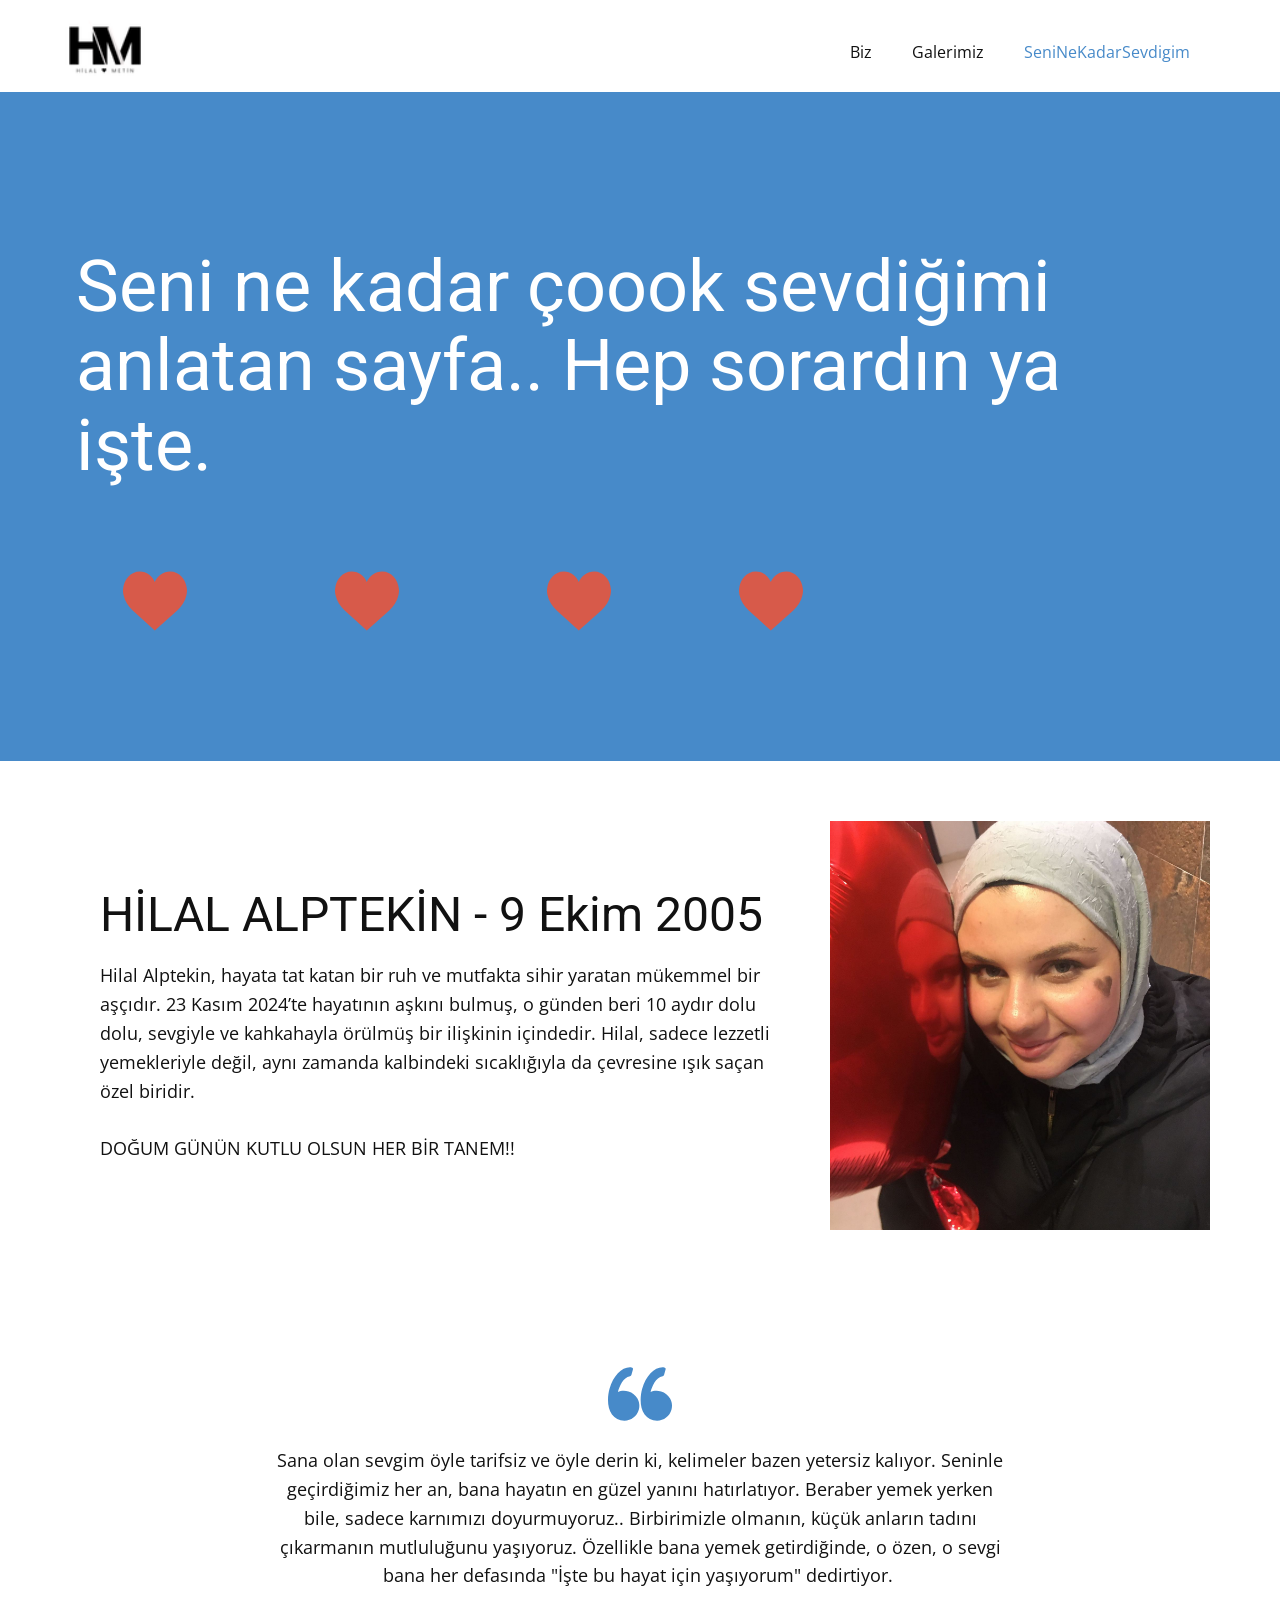
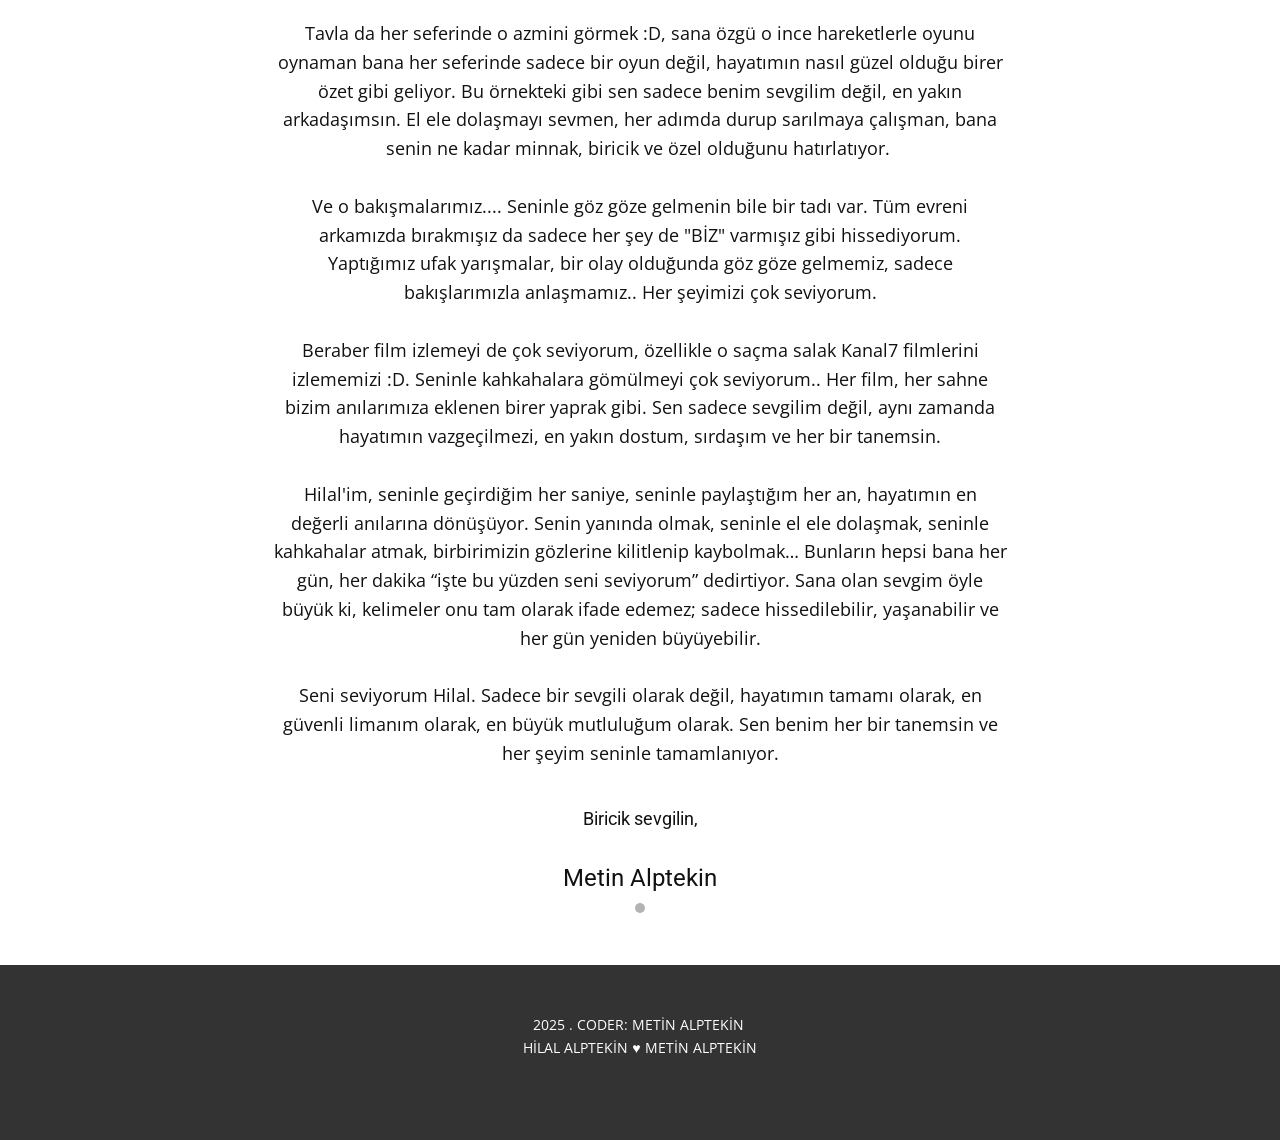
==== SeniNeKadarSevdigim.html @ 7585b672 "Update SeniNeKadarSevdigim.html" ====
<!DOCTYPE html>
<html style="font-size: 16px;" lang="tr"><head>
    <meta name="viewport" content="width=device-width, initial-scale=1.0">
    <meta charset="utf-8">
    <meta name="keywords" content="We have developed more than 300 professional, customer converting, mobile friendly websites., About Us">
    <meta name="description" content="">
    <title>SeniNeKadarSevdigim</title>
    <link rel="stylesheet" href="nicepage.css" media="screen">
<link rel="stylesheet" href="SeniNeKadarSevdigim.css" media="screen">
    <script class="u-script" type="text/javascript" src="jquery.js" defer=""></script>
    <script class="u-script" type="text/javascript" src="nicepage.js" defer=""></script>
    <meta name="generator" content="Nicepage 7.13.0, nicepage.com">
    
    
    
    
    
    <link id="u-page-google-font" rel="stylesheet" href="https://fonts.googleapis.com/css2?display=swap&amp;family=Roboto:ital,wght@0,100;0,200;0,300;0,400;0,500;0,600;0,700;0,800;0,900;1,100;1,200;1,300;1,400;1,500;1,600;1,700;1,800;1,900&amp;family=Open+Sans:ital,wght@0,300;0,400;0,500;0,600;0,700;0,800;1,300;1,400;1,500;1,600;1,700;1,800">
    <script type="application/ld+json">{
		"@context": "http://schema.org",
		"@type": "Organization",
		"name": "",
		"logo": "images/Untitleddesign.png"
}</script>
    <meta name="theme-color" content="#478ac9">
    <meta property="og:title" content="SeniNeKadarSevdigim">
    <meta property="og:type" content="website">
  <meta data-intl-tel-input-cdn-path="intlTelInput/"></head>
  <body data-path-to-root="./" data-include-products="false" class="u-body u-clearfix u-xl-mode" data-lang="tr"><header class="u-clearfix u-header u-header" id="header"><div class="u-clearfix u-sheet u-valign-middle-lg u-valign-middle-md u-valign-middle-sm u-valign-middle-xs u-sheet-1">
        <a href="index.html" data-page-id="358107171" class="u-image u-logo u-image-1" data-image-width="150" data-image-height="76">
          <img src="images/Untitleddesign.png" class="u-logo-image u-logo-image-1" title="Biz">
        </a>
        <nav class="u-menu u-menu-one-level u-offcanvas u-menu-1" role="navigation" aria-label="Menu navigation">
          <div class="menu-collapse" style="font-size: 1rem; letter-spacing: 0px;">
            <a class="u-button-style u-custom-left-right-menu-spacing u-custom-padding-bottom u-custom-top-bottom-menu-spacing u-hamburger-link u-nav-link u-text-active-palette-1-base u-text-hover-palette-2-base" href="#" tabindex="-1" aria-label="Open menu" aria-controls="a61b">
              <svg class="u-svg-link" viewBox="0 0 24 24"><use xlink:href="#menu-hamburger"></use></svg>
              <svg class="u-svg-content" version="1.1" id="menu-hamburger" viewBox="0 0 16 16" x="0px" y="0px" xmlns:xlink="http://www.w3.org/1999/xlink" xmlns="http://www.w3.org/2000/svg"><g><rect y="1" width="16" height="2"></rect><rect y="7" width="16" height="2"></rect><rect y="13" width="16" height="2"></rect>
</g></svg>
            </a>
          </div>
          <div class="u-custom-menu u-nav-container">
            <ul class="u-nav u-unstyled u-nav-1" role="menubar"><li role="none" class="u-nav-item"><a role="menuitem" class="u-button-style u-nav-link u-text-active-palette-1-base u-text-hover-palette-2-base" href="index.html" style="padding: 10px 20px;">Biz</a>
</li><li role="none" class="u-nav-item"><a role="menuitem" class="u-button-style u-nav-link u-text-active-palette-1-base u-text-hover-palette-2-base" href="Galerimiz.html" style="padding: 10px 20px;">Galerimiz</a>
</li><li role="none" class="u-nav-item"><a role="menuitem" class="u-button-style u-nav-link u-text-active-palette-1-base u-text-hover-palette-2-base" href="SeniNeKadarSevdigim.html" style="padding: 10px 20px;">SeniNeKadarSevdigim</a>
</li></ul>
          </div>
          <div class="u-custom-menu u-nav-container-collapse" id="a61b" role="region" aria-label="Menu panel">
            <div class="u-black u-container-style u-inner-container-layout u-opacity u-opacity-95 u-sidenav">
              <div class="u-inner-container-layout u-sidenav-overflow">
                <div class="u-menu-close" tabindex="-1" aria-label="Close menu"></div>
                <ul class="u-align-center u-nav u-popupmenu-items u-unstyled u-nav-2" role="menubar"><li role="none" class="u-nav-item"><a role="menuitem" class="u-button-style u-nav-link" href="./">Biz</a>
</li><li role="none" class="u-nav-item"><a role="menuitem" class="u-button-style u-nav-link" href="Galerimiz.html">Galerimiz</a>
</li><li role="none" class="u-nav-item"><a role="menuitem" class="u-button-style u-nav-link" href="SeniNeKadarSevdigim.html">SeniNeKadarSevdigim</a>
</li></ul>
              </div>
            </div>
            <div class="u-black u-menu-overlay u-opacity u-opacity-70"></div>
          </div>
        </nav>
      </div></header>
    <section class="u-align-center u-clearfix u-container-align-center-lg u-container-align-center-md u-container-align-center-sm u-container-align-center-xl u-palette-1-base u-section-1" id="sec-afbb">
      <div class="u-clearfix u-sheet u-valign-middle-lg u-valign-middle-md u-valign-middle-sm u-sheet-1">
        <div class="u-align-center u-container-align-center u-container-style u-group u-shape-rectangle u-group-1">
          <div class="u-container-layout u-container-layout-1">
            <h1 class="u-align-left u-text u-text-default u-text-1">Seni ne kadar çoook sevdiğimi anlatan sayfa.. Hep sorardın ya işte. </h1>
          </div>
        </div>
        <div class="u-list u-list-1">
          <div class="u-repeater u-repeater-1">
            <div class="u-container-style u-list-item u-repeater-item">
              <div class="u-container-layout u-similar-container u-container-layout-2"><span class="u-custom-item u-icon u-icon-1" data-animation-name="" data-animation-duration="0" data-animation-delay="0" data-animation-direction=""><svg class="u-svg-link" preserveAspectRatio="xMidYMin slice" viewBox="0 0 50 50" style=""><use xlink:href="#svg-c326"></use></svg><svg class="u-svg-content" viewBox="0 0 50 50" x="0px" y="0px" id="svg-c326" style="enable-background:new 0 0 50 50;"><path style="fill:currentColor;" d="M24.85,10.126c2.018-4.783,6.628-8.125,11.99-8.125c7.223,0,12.425,6.179,13.079,13.543
	c0,0,0.353,1.828-0.424,5.119c-1.058,4.482-3.545,8.464-6.898,11.503L24.85,48L7.402,32.165c-3.353-3.038-5.84-7.021-6.898-11.503
	c-0.777-3.291-0.424-5.119-0.424-5.119C0.734,8.179,5.936,2,13.159,2C18.522,2,22.832,5.343,24.85,10.126z"></path></svg></span>
              </div>
            </div>
            <div class="u-container-style u-list-item u-repeater-item">
              <div class="u-container-layout u-similar-container u-container-layout-3"><span class="u-custom-item u-icon u-icon-2" data-animation-name="" data-animation-duration="0" data-animation-delay="0" data-animation-direction=""><svg class="u-svg-link" preserveAspectRatio="xMidYMin slice" viewBox="0 0 50 50" style=""><use xlink:href="#svg-db78"></use></svg><svg class="u-svg-content" viewBox="0 0 50 50" x="0px" y="0px" id="svg-db78" style="enable-background:new 0 0 50 50;"><path style="fill:currentColor;" d="M24.85,10.126c2.018-4.783,6.628-8.125,11.99-8.125c7.223,0,12.425,6.179,13.079,13.543
	c0,0,0.353,1.828-0.424,5.119c-1.058,4.482-3.545,8.464-6.898,11.503L24.85,48L7.402,32.165c-3.353-3.038-5.84-7.021-6.898-11.503
	c-0.777-3.291-0.424-5.119-0.424-5.119C0.734,8.179,5.936,2,13.159,2C18.522,2,22.832,5.343,24.85,10.126z"></path></svg></span>
              </div>
            </div>
            <div class="u-container-style u-list-item u-repeater-item">
              <div class="u-container-layout u-similar-container u-container-layout-4"><span class="u-custom-item u-icon u-icon-3" data-animation-name="" data-animation-duration="0" data-animation-delay="0" data-animation-direction=""><svg class="u-svg-link" preserveAspectRatio="xMidYMin slice" viewBox="0 0 50 50" style=""><use xlink:href="#svg-77fd"></use></svg><svg class="u-svg-content" viewBox="0 0 50 50" x="0px" y="0px" id="svg-77fd" style="enable-background:new 0 0 50 50;"><path style="fill:currentColor;" d="M24.85,10.126c2.018-4.783,6.628-8.125,11.99-8.125c7.223,0,12.425,6.179,13.079,13.543
	c0,0,0.353,1.828-0.424,5.119c-1.058,4.482-3.545,8.464-6.898,11.503L24.85,48L7.402,32.165c-3.353-3.038-5.84-7.021-6.898-11.503
	c-0.777-3.291-0.424-5.119-0.424-5.119C0.734,8.179,5.936,2,13.159,2C18.522,2,22.832,5.343,24.85,10.126z"></path></svg></span>
              </div>
            </div>
          </div>
        </div><span class="u-custom-item u-icon u-icon-4" data-animation-name="" data-animation-duration="0" data-animation-delay="0" data-animation-direction=""><svg class="u-svg-link" preserveAspectRatio="xMidYMin slice" viewBox="0 0 50 50" style=""><use xlink:href="#svg-1ff4"></use></svg><svg class="u-svg-content" viewBox="0 0 50 50" x="0px" y="0px" id="svg-1ff4" style="enable-background:new 0 0 50 50;"><path style="fill:currentColor;" d="M24.85,10.126c2.018-4.783,6.628-8.125,11.99-8.125c7.223,0,12.425,6.179,13.079,13.543
	c0,0,0.353,1.828-0.424,5.119c-1.058,4.482-3.545,8.464-6.898,11.503L24.85,48L7.402,32.165c-3.353-3.038-5.84-7.021-6.898-11.503
	c-0.777-3.291-0.424-5.119-0.424-5.119C0.734,8.179,5.936,2,13.159,2C18.522,2,22.832,5.343,24.85,10.126z"></path></svg></span>
      </div>
    </section>
    <section class="u-clearfix u-section-2" id="sec-c610">
      <div class="u-clearfix u-sheet u-valign-middle u-sheet-1">
        <div class="data-layout-selected u-clearfix u-expanded-width u-gutter-0 u-layout-spacing-vertical u-layout-wrap u-layout-wrap-1">
          <div class="u-layout">
            <div class="u-layout-row">
              <div class="u-align-left u-container-align-left u-container-style u-layout-cell u-left-cell u-size-40 u-layout-cell-1">
                <div class="u-container-layout u-valign-middle u-container-layout-1">
                  <h2 class="u-text u-text-default u-text-1">HİLAL ALPTEKİN - 9 Ekim 2005</h2>
                  <p class="u-text u-text-2"> Hilal Alptekin, hayata tat katan bir ruh ve mutfakta sihir yaratan mükemmel bir aşçıdır. 23 Kasım 2024’te hayatının aşkını bulmuş, o günden beri 10 aydır dolu dolu, sevgiyle ve kahkahayla örülmüş bir ilişkinin içindedir. Hilal, sadece lezzetli yemekleriyle değil, aynı zamanda kalbindeki sıcaklığıyla da çevresine ışık saçan özel biridir.&nbsp;<br>
                    <br>DOĞUM GÜNÜN KUTLU OLSUN HER BİR TANEM!!
                  </p>
                </div>
              </div>
              <div class="u-container-style u-image u-layout-cell u-right-cell u-size-20 u-image-1" src="" data-image-width="1536" data-image-height="2048">
                <div class="u-container-layout u-container-layout-2"></div>
              </div>
            </div>
          </div>
        </div>
      </div>
    </section>
    <section class="u-align-left u-clearfix u-container-align-left u-section-3" id="sec-c14d">
      <div class="u-clearfix u-sheet u-valign-middle u-sheet-1">
        <div id="carousel-c665" data-interval="5000" data-u-ride="carousel" class="u-carousel u-expanded-width-xs u-hidden-lg u-hidden-md u-hidden-sm u-hidden-xs u-slider u-slider-1">
          <ol class="u-absolute-hcenter u-carousel-indicators u-carousel-indicators-1">
            <li data-u-target="#carousel-c665" class="u-active u-grey-30 u-shape-circle" data-u-slide-to="0" style="width: 10px; height: 10px;"></li>
          </ol>
          <div class="u-carousel-inner" role="listbox">
            <div class="u-active u-align-center u-carousel-item u-container-align-center u-container-style u-slide">
              <div class="u-container-layout u-valign-middle u-container-layout-1"><span class="u-icon u-icon-circle u-text-palette-1-base u-icon-1"><svg class="u-svg-link" preserveAspectRatio="xMidYMin slice" viewBox="0 0 95.333 95.332" style=""><use xlink:href="#svg-cbe1"></use></svg><svg class="u-svg-content" viewBox="0 0 95.333 95.332" x="0px" y="0px" id="svg-cbe1" style="enable-background:new 0 0 95.333 95.332;"><g><g><path d="M30.512,43.939c-2.348-0.676-4.696-1.019-6.98-1.019c-3.527,0-6.47,0.806-8.752,1.793    c2.2-8.054,7.485-21.951,18.013-23.516c0.975-0.145,1.774-0.85,2.04-1.799l2.301-8.23c0.194-0.696,0.079-1.441-0.318-2.045    s-1.035-1.007-1.75-1.105c-0.777-0.106-1.569-0.16-2.354-0.16c-12.637,0-25.152,13.19-30.433,32.076    c-3.1,11.08-4.009,27.738,3.627,38.223c4.273,5.867,10.507,9,18.529,9.313c0.033,0.001,0.065,0.002,0.098,0.002    c9.898,0,18.675-6.666,21.345-16.209c1.595-5.705,0.874-11.688-2.032-16.851C40.971,49.307,36.236,45.586,30.512,43.939z"></path><path d="M92.471,54.413c-2.875-5.106-7.61-8.827-13.334-10.474c-2.348-0.676-4.696-1.019-6.979-1.019    c-3.527,0-6.471,0.806-8.753,1.793c2.2-8.054,7.485-21.951,18.014-23.516c0.975-0.145,1.773-0.85,2.04-1.799l2.301-8.23    c0.194-0.696,0.079-1.441-0.318-2.045c-0.396-0.604-1.034-1.007-1.75-1.105c-0.776-0.106-1.568-0.16-2.354-0.16    c-12.637,0-25.152,13.19-30.434,32.076c-3.099,11.08-4.008,27.738,3.629,38.225c4.272,5.866,10.507,9,18.528,9.312    c0.033,0.001,0.065,0.002,0.099,0.002c9.897,0,18.675-6.666,21.345-16.209C96.098,65.559,95.376,59.575,92.471,54.413z"></path>
</g>
</g></svg></span>
                <p class="display:block !important;"> Sana olan sevgim öyle tarifsiz ve öyle derin ki, kelimeler bazen yetersiz kalıyor. Seninle geçirdiğimiz her an, bana hayatın en güzel yanını hatırlatıyor. Beraber yemek yerken bile, sadece karnımızı doyurmuyoruz.. Birbirimizle olmanın, küçük anların tadını çıkarmanın mutluluğunu yaşıyoruz. Özellikle bana yemek getirdiğinde, o özen, o sevgi bana her defasında "İşte bu hayat için yaşıyorum" dedirtiyor.&nbsp;<br>
                  <br>Tavla da her seferinde o azmini görmek :D, sana özgü o ince hareketlerle oyunu oynaman bana her seferinde sadece bir oyun değil, hayatımın nasıl güzel olduğu birer özet gibi geliyor. Bu örnekteki gibi sen sadece benim sevgilim değil, en yakın arkadaşımsın. El ele dolaşmayı sevmen, her adımda durup sarılmaya çalışman, bana senin ne kadar minnak, biricik ve özel olduğunu hatırlatıyor.&nbsp;<br>
                  <br>Ve o bakışmalarımız.... Seninle göz göze gelmenin bile bir tadı var. Tüm evreni arkamızda bırakmışız da sadece her şey de "BİZ" varmışız gibi hissediyorum. Yaptığımız ufak yarışmalar, bir olay olduğunda göz göze gelmemiz, sadece bakışlarımızla anlaşmamız.. Her şeyimizi çok seviyorum.<br>
                  <br>Beraber film izlemeyi de çok seviyorum, özellikle o saçma salak Kanal7 filmlerini izlememizi :D. Seninle kahkahalara gömülmeyi çok seviyorum.. Her film, her sahne bizim anılarımıza eklenen birer yaprak gibi. Sen sadece sevgilim değil, aynı zamanda hayatımın vazgeçilmezi, en yakın dostum, sırdaşım ve her bir tanemsin.<br>
                  <br>Hilal'im, seninle geçirdiğim her saniye, seninle paylaştığım her an, hayatımın en değerli anılarına dönüşüyor. ​Senin yanında olmak, seninle el ele dolaşmak, seninle kahkahalar atmak, birbirimizin gözlerine kilitlenip kaybolmak… Bunların hepsi bana her gün, her dakika “işte bu yüzden seni seviyorum” dedirtiyor. Sana olan sevgim öyle büyük ki, kelimeler onu tam olarak ifade edemez; sadece hissedilebilir, yaşanabilir ve her gün yeniden büyüyebilir.<br>
                  <br>Seni seviyorum Hilal. Sadece bir sevgili olarak değil, hayatımın tamamı olarak, en güvenli limanım olarak, en büyük mutluluğum olarak. Sen benim her bir tanemsin ve her şeyim seninle tamamlanıyor.
                </p>
                <h6>Biricik sevgilin,</h6>
                <h4 class="u-align-center u-text u-text-3">Metin Alptekin<br>
                </h4>
              </div>
            </div>
          </div>
          <a class="u-carousel-control u-carousel-control-prev u-hidden u-text-grey-30 u-carousel-control-1" href="#carousel-c665" role="button" data-u-slide="prev"><span aria-hidden="true">
              <svg viewBox="0 0 477.175 477.175"><path d="M145.188,238.575l215.5-215.5c5.3-5.3,5.3-13.8,0-19.1s-13.8-5.3-19.1,0l-225.1,225.1c-5.3,5.3-5.3,13.8,0,19.1l225.1,225
                    c2.6,2.6,6.1,4,9.5,4s6.9-1.3,9.5-4c5.3-5.3,5.3-13.8,0-19.1L145.188,238.575z"></path></svg></span><span class="sr-only">+Previous</span>
          </a>
          <a class="u-carousel-control u-carousel-control-next u-hidden u-text-grey-30 u-carousel-control-2" href="#carousel-c665" role="button" data-u-slide="next"><span aria-hidden="true">
              <svg viewBox="0 0 477.175 477.175"><path d="M360.731,229.075l-225.1-225.1c-5.3-5.3-13.8-5.3-19.1,0s-5.3,13.8,0,19.1l215.5,215.5l-215.5,215.5
                    c-5.3,5.3-5.3,13.8,0,19.1c2.6,2.6,6.1,4,9.5,4c3.4,0,6.9-1.3,9.5-4l225.1-225.1C365.931,242.875,365.931,234.275,360.731,229.075z"></path></svg></span><span class="sr-only">+Next</span>
          </a>
        </div>
      </div>
    </section>
    
    
    
    <footer class="u-align-center u-clearfix u-container-align-center u-footer u-grey-80 u-footer" id="footer"><div class="u-clearfix u-sheet u-sheet-1">
        <p class="u-small-text u-text u-text-variant u-text-1">2025 . CODER: METİN ALPTEKİN&nbsp;<br>HİLAL ALPTEKİN ♥ METİN ALPTEKİN 
        </p>
      </div></footer>
    <section class="u-backlink u-clearfix u-grey-80"></section>
  
</body></html>
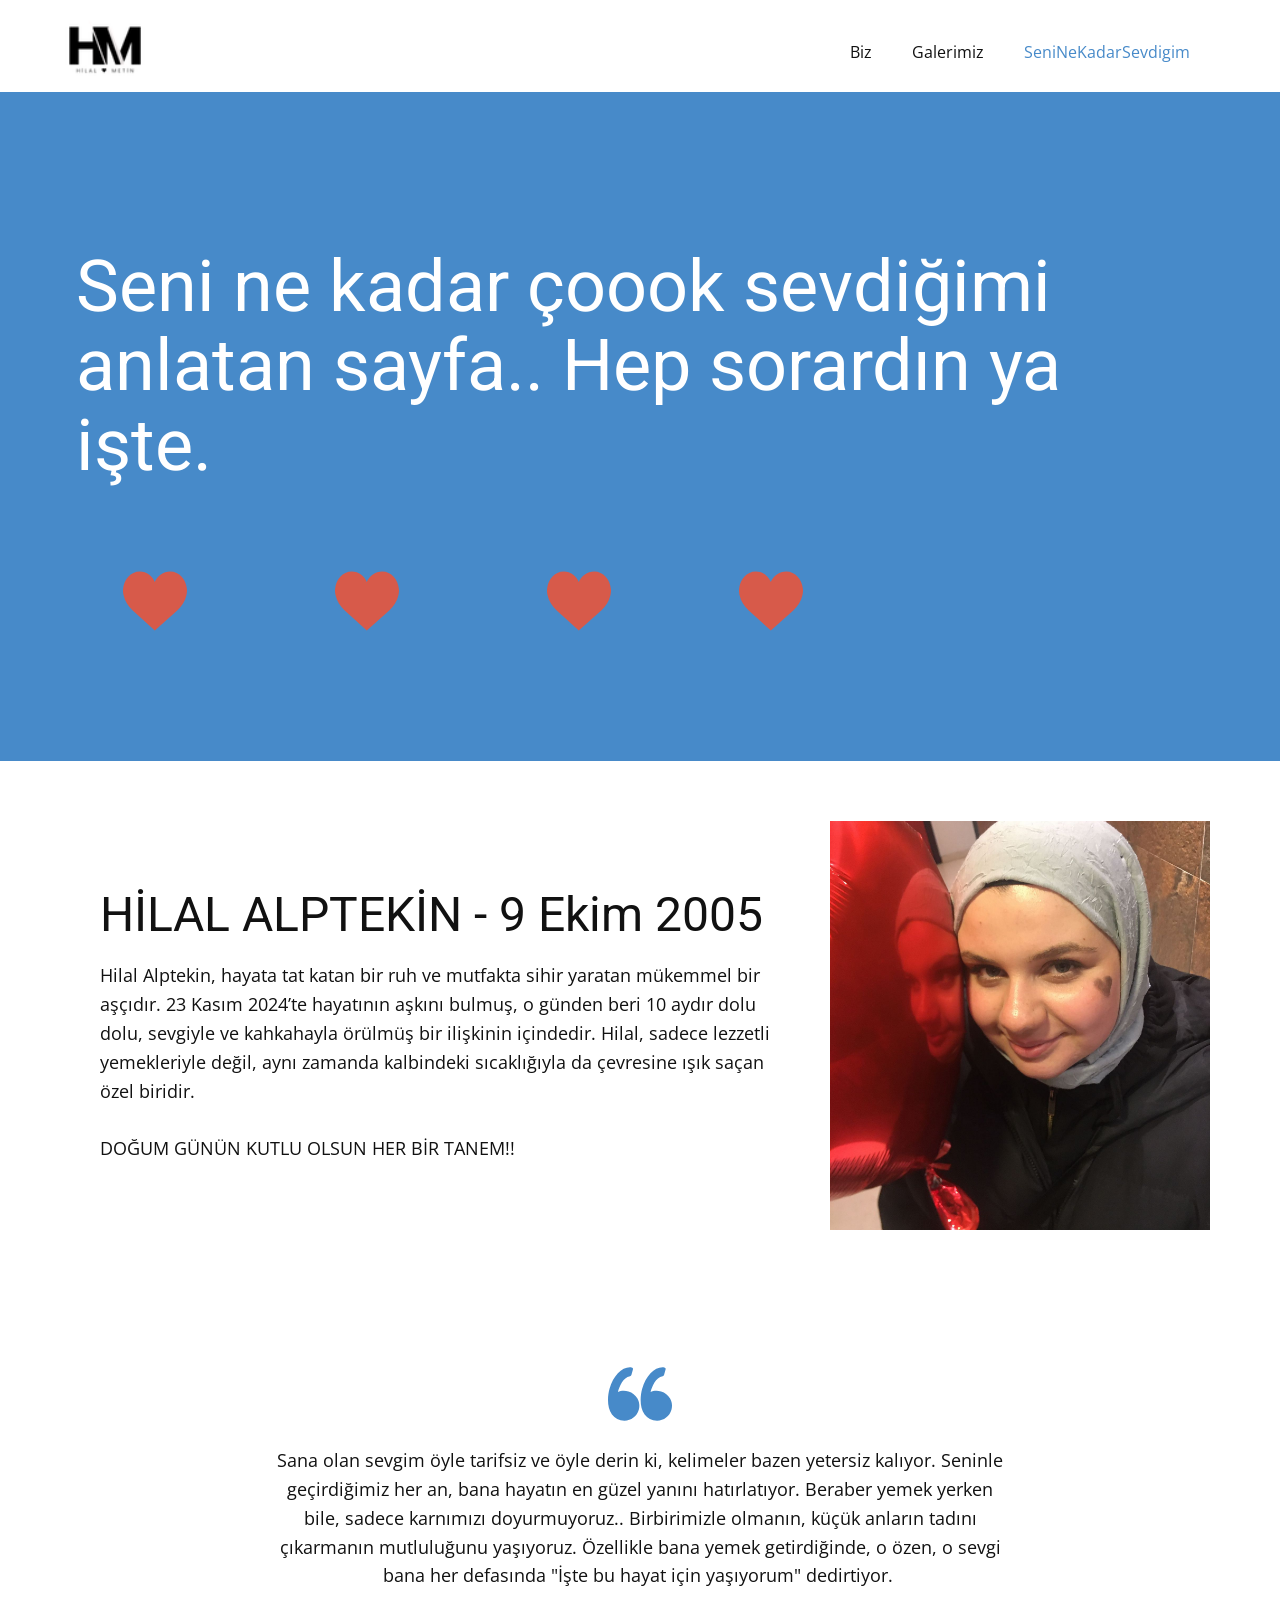
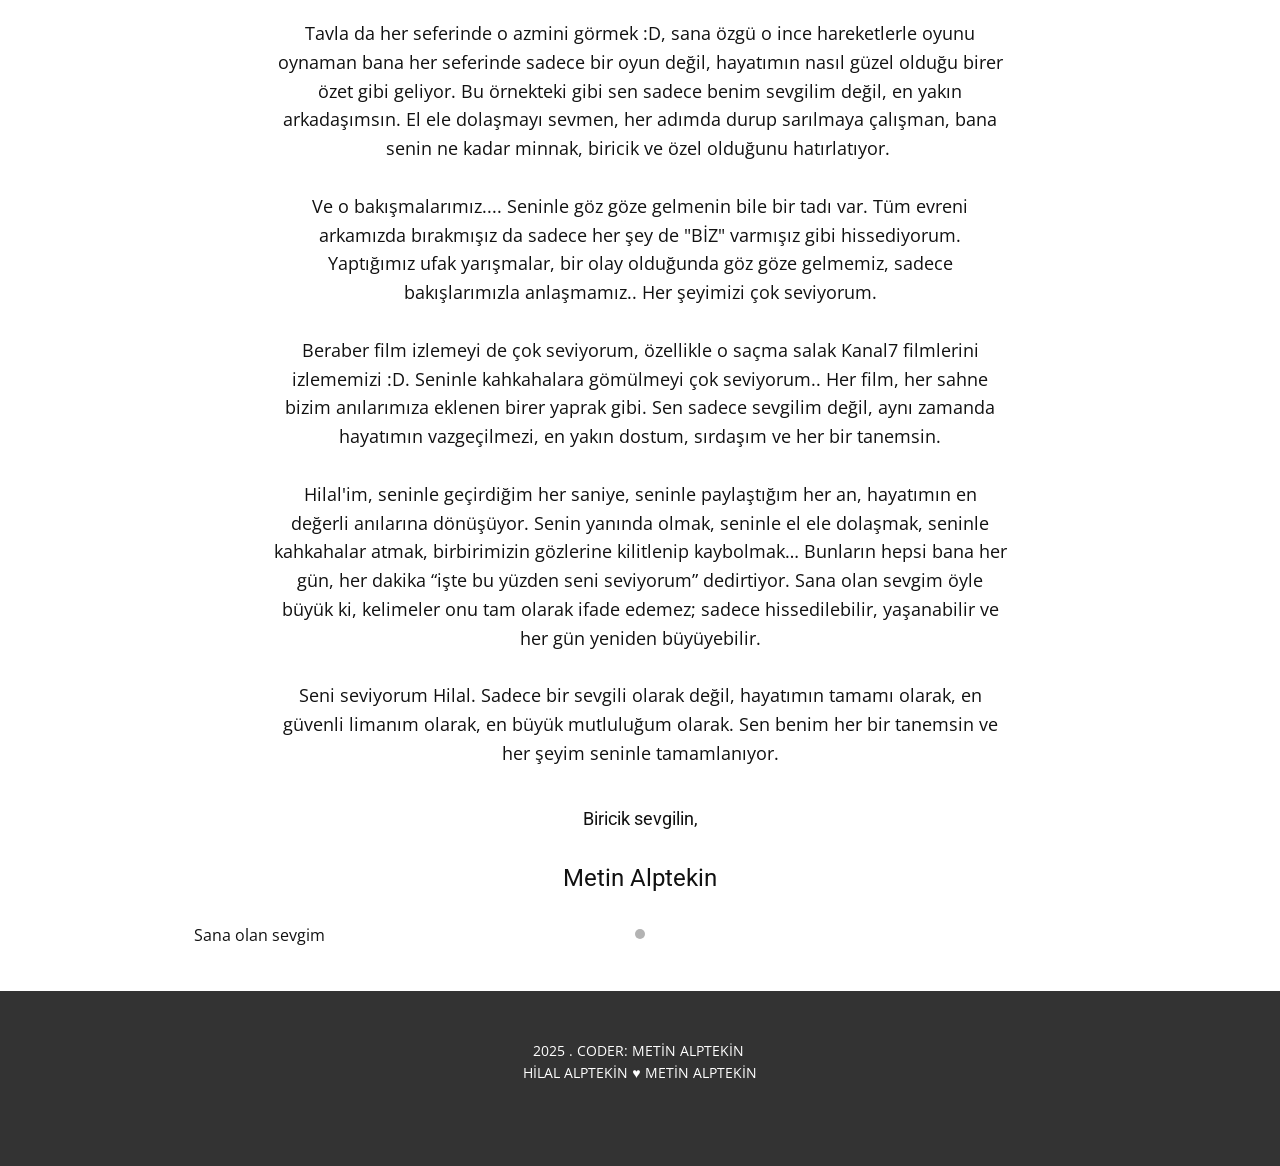
==== commit dde51f73: "Update SeniNeKadarSevdigim.html" ====
--- a/SeniNeKadarSevdigim.html
+++ b/SeniNeKadarSevdigim.html
@@ -123,6 +123,7 @@
               <div class="u-container-layout u-valign-middle u-container-layout-1"><span class="u-icon u-icon-circle u-text-palette-1-base u-icon-1"><svg class="u-svg-link" preserveAspectRatio="xMidYMin slice" viewBox="0 0 95.333 95.332" style=""><use xlink:href="#svg-cbe1"></use></svg><svg class="u-svg-content" viewBox="0 0 95.333 95.332" x="0px" y="0px" id="svg-cbe1" style="enable-background:new 0 0 95.333 95.332;"><g><g><path d="M30.512,43.939c-2.348-0.676-4.696-1.019-6.98-1.019c-3.527,0-6.47,0.806-8.752,1.793    c2.2-8.054,7.485-21.951,18.013-23.516c0.975-0.145,1.774-0.85,2.04-1.799l2.301-8.23c0.194-0.696,0.079-1.441-0.318-2.045    s-1.035-1.007-1.75-1.105c-0.777-0.106-1.569-0.16-2.354-0.16c-12.637,0-25.152,13.19-30.433,32.076    c-3.1,11.08-4.009,27.738,3.627,38.223c4.273,5.867,10.507,9,18.529,9.313c0.033,0.001,0.065,0.002,0.098,0.002    c9.898,0,18.675-6.666,21.345-16.209c1.595-5.705,0.874-11.688-2.032-16.851C40.971,49.307,36.236,45.586,30.512,43.939z"></path><path d="M92.471,54.413c-2.875-5.106-7.61-8.827-13.334-10.474c-2.348-0.676-4.696-1.019-6.979-1.019    c-3.527,0-6.471,0.806-8.753,1.793c2.2-8.054,7.485-21.951,18.014-23.516c0.975-0.145,1.773-0.85,2.04-1.799l2.301-8.23    c0.194-0.696,0.079-1.441-0.318-2.045c-0.396-0.604-1.034-1.007-1.75-1.105c-0.776-0.106-1.568-0.16-2.354-0.16    c-12.637,0-25.152,13.19-30.434,32.076c-3.099,11.08-4.008,27.738,3.629,38.225c4.272,5.866,10.507,9,18.528,9.312    c0.033,0.001,0.065,0.002,0.099,0.002c9.897,0,18.675-6.666,21.345-16.209C96.098,65.559,95.376,59.575,92.471,54.413z"></path>
 </g>
 </g></svg></span>
+			
                 <p class="display:block !important;"> Sana olan sevgim öyle tarifsiz ve öyle derin ki, kelimeler bazen yetersiz kalıyor. Seninle geçirdiğimiz her an, bana hayatın en güzel yanını hatırlatıyor. Beraber yemek yerken bile, sadece karnımızı doyurmuyoruz.. Birbirimizle olmanın, küçük anların tadını çıkarmanın mutluluğunu yaşıyoruz. Özellikle bana yemek getirdiğinde, o özen, o sevgi bana her defasında "İşte bu hayat için yaşıyorum" dedirtiyor.&nbsp;<br>
                   <br>Tavla da her seferinde o azmini görmek :D, sana özgü o ince hareketlerle oyunu oynaman bana her seferinde sadece bir oyun değil, hayatımın nasıl güzel olduğu birer özet gibi geliyor. Bu örnekteki gibi sen sadece benim sevgilim değil, en yakın arkadaşımsın. El ele dolaşmayı sevmen, her adımda durup sarılmaya çalışman, bana senin ne kadar minnak, biricik ve özel olduğunu hatırlatıyor.&nbsp;<br>
                   <br>Ve o bakışmalarımız.... Seninle göz göze gelmenin bile bir tadı var. Tüm evreni arkamızda bırakmışız da sadece her şey de "BİZ" varmışız gibi hissediyorum. Yaptığımız ufak yarışmalar, bir olay olduğunda göz göze gelmemiz, sadece bakışlarımızla anlaşmamız.. Her şeyimizi çok seviyorum.<br>
@@ -136,6 +137,7 @@
               </div>
             </div>
           </div>
+			Sana olan sevgim
           <a class="u-carousel-control u-carousel-control-prev u-hidden u-text-grey-30 u-carousel-control-1" href="#carousel-c665" role="button" data-u-slide="prev"><span aria-hidden="true">
               <svg viewBox="0 0 477.175 477.175"><path d="M145.188,238.575l215.5-215.5c5.3-5.3,5.3-13.8,0-19.1s-13.8-5.3-19.1,0l-225.1,225.1c-5.3,5.3-5.3,13.8,0,19.1l225.1,225
                     c2.6,2.6,6.1,4,9.5,4s6.9-1.3,9.5-4c5.3-5.3,5.3-13.8,0-19.1L145.188,238.575z"></path></svg></span><span class="sr-only">+Previous</span>
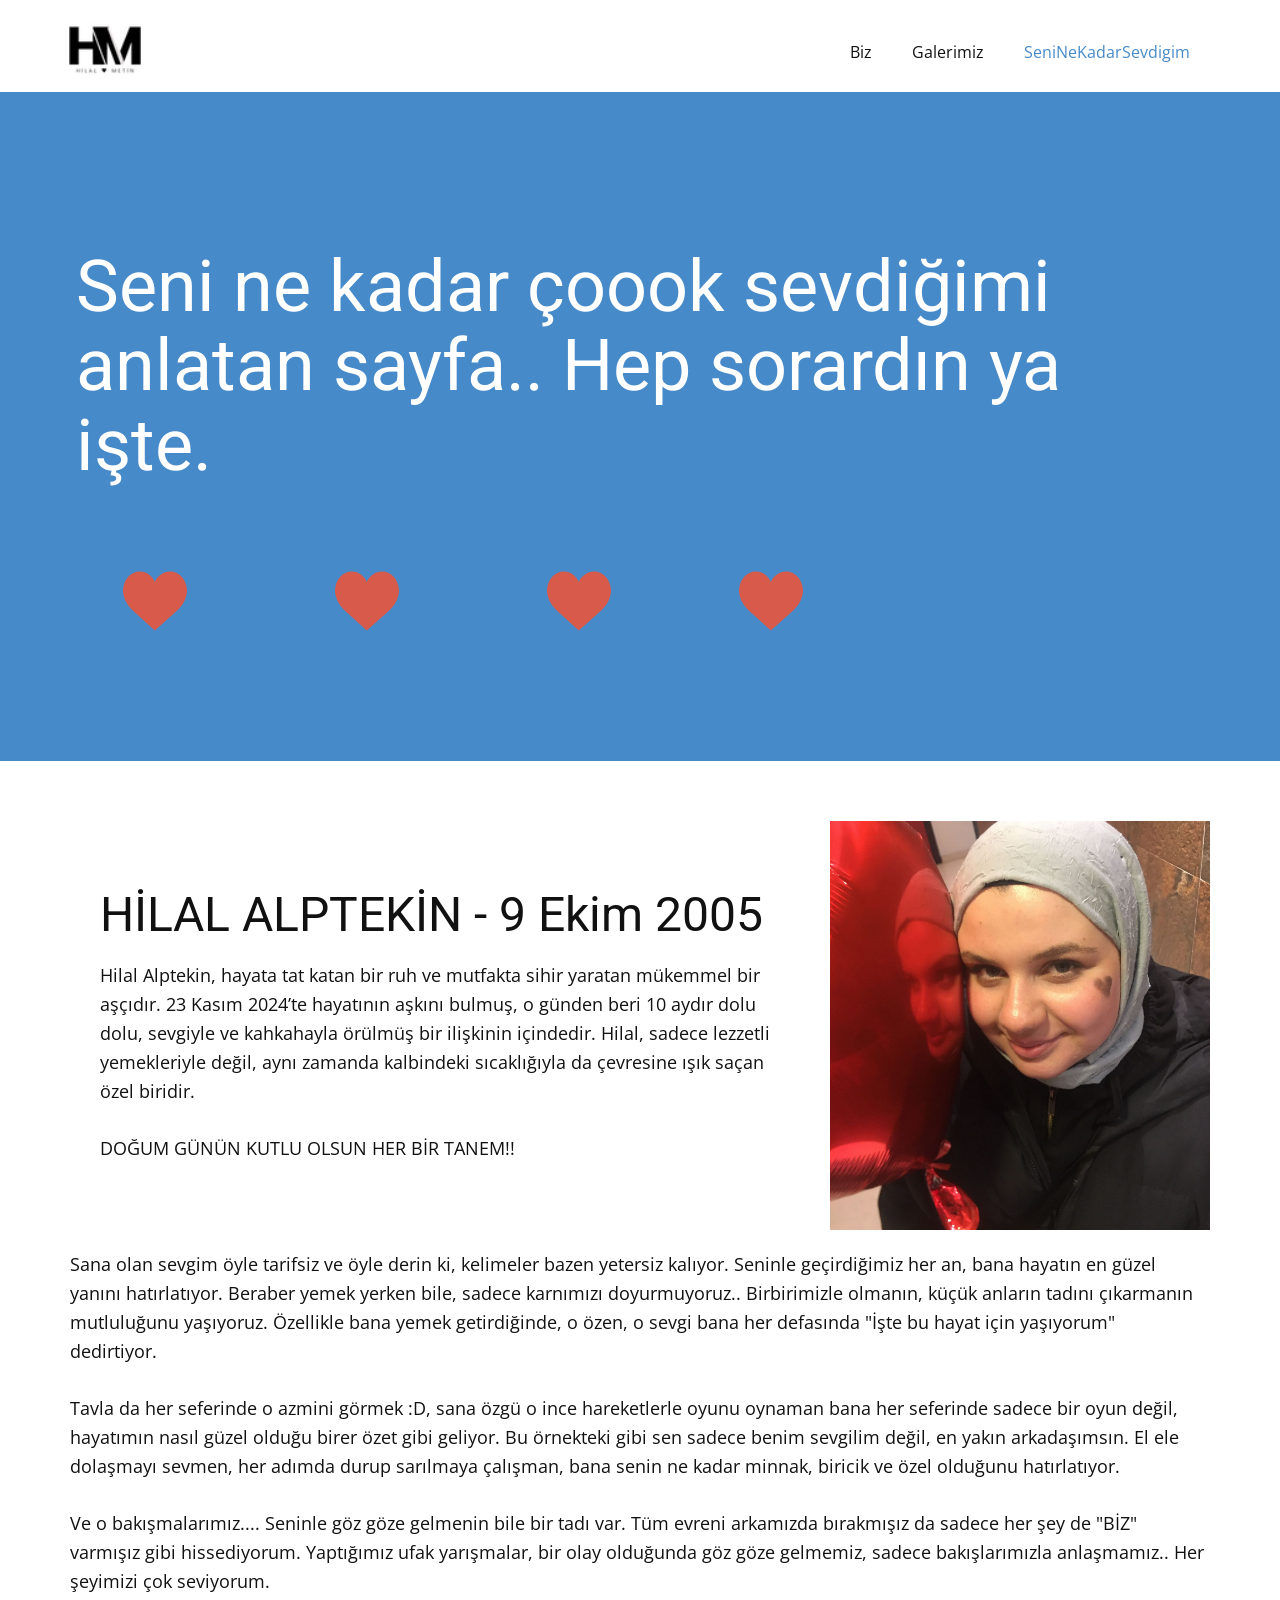
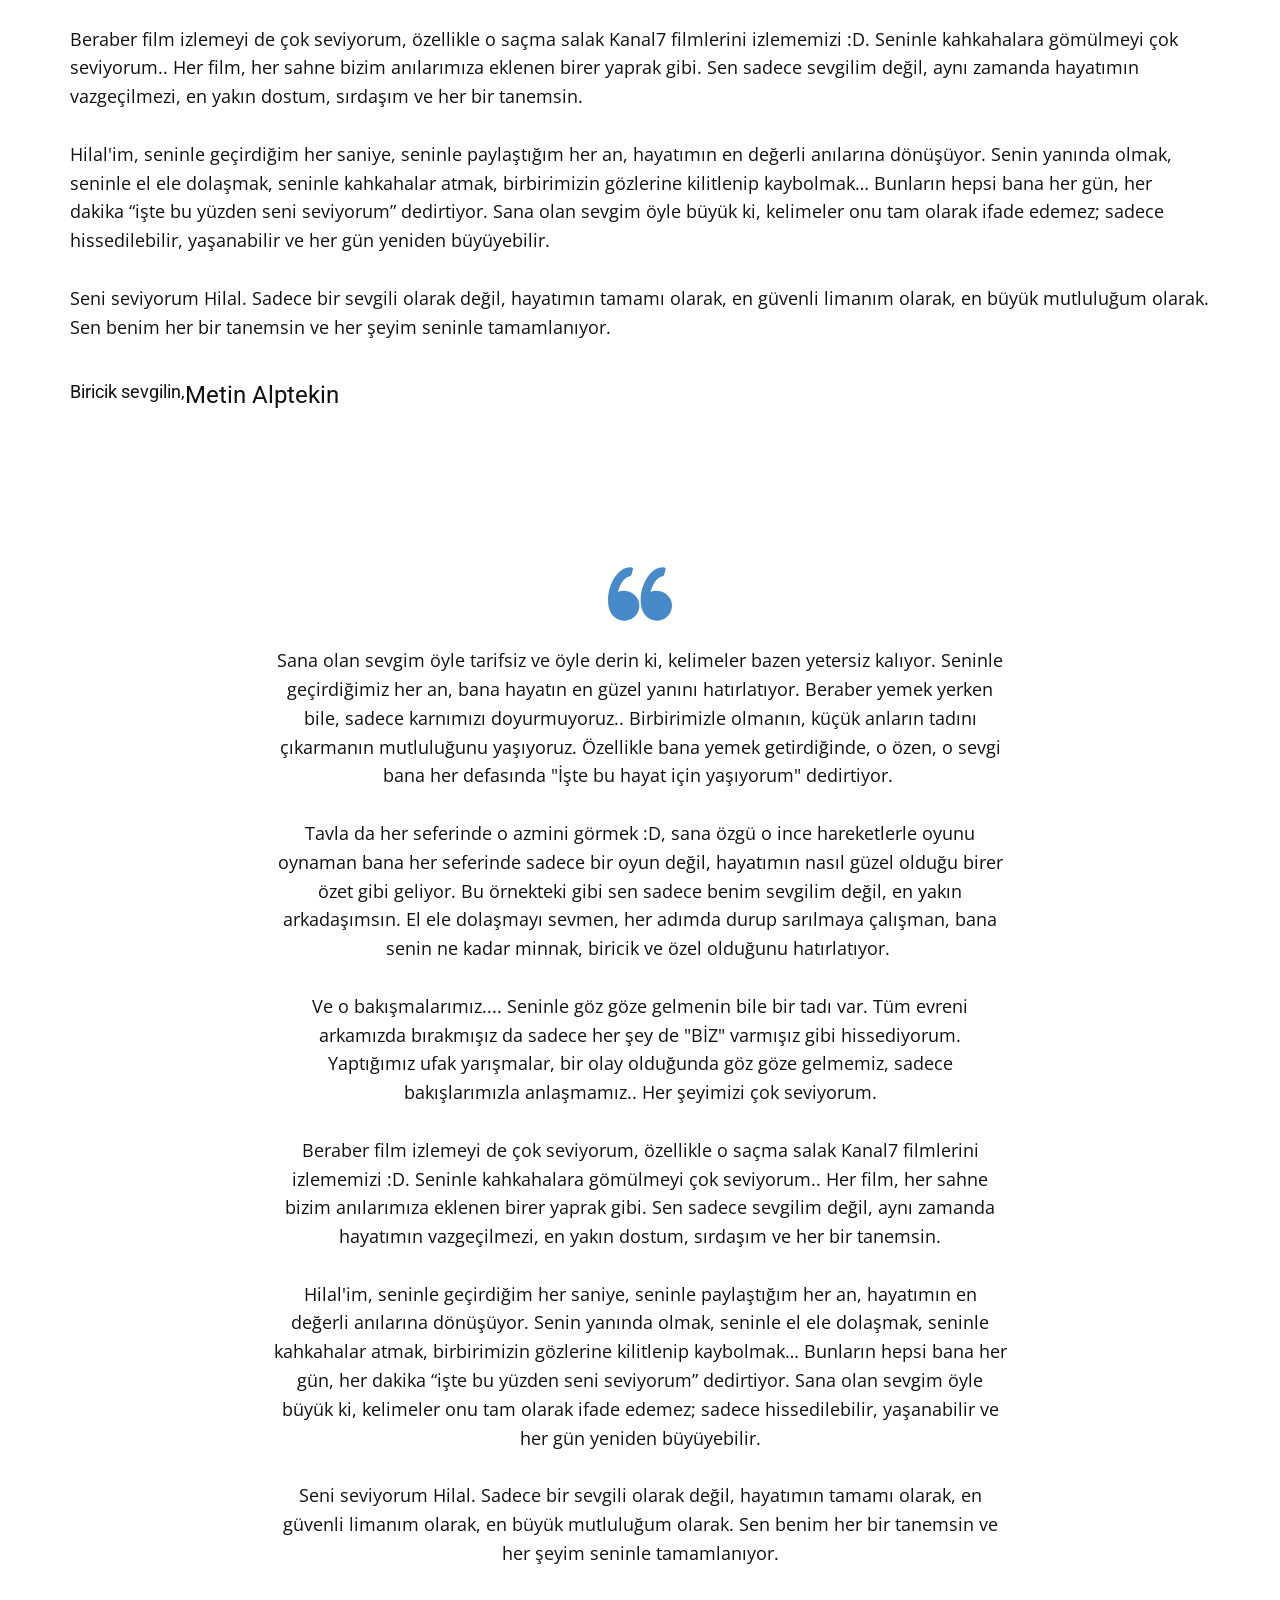
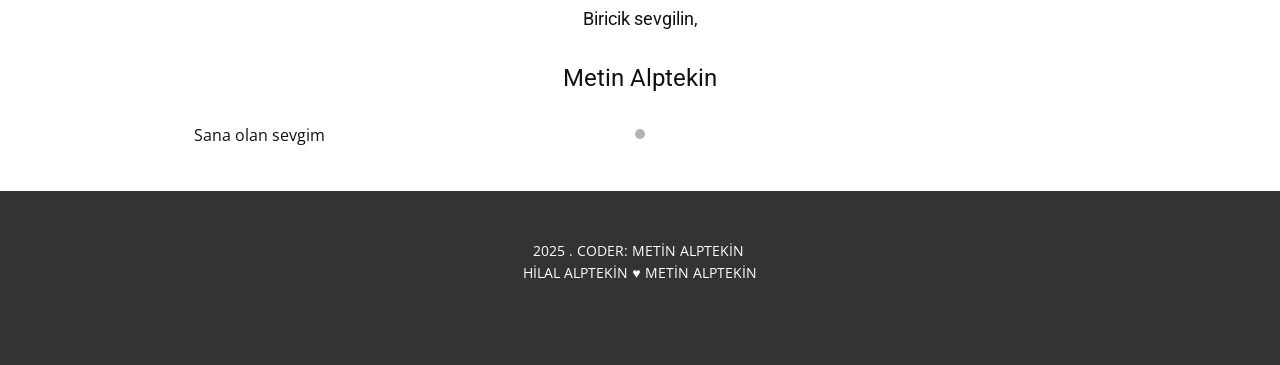
==== commit ff49917b: "Update SeniNeKadarSevdigim.html" ====
--- a/SeniNeKadarSevdigim.html
+++ b/SeniNeKadarSevdigim.html
@@ -106,7 +106,15 @@
               </div>
               <div class="u-container-style u-image u-layout-cell u-right-cell u-size-20 u-image-1" src="" data-image-width="1536" data-image-height="2048">
                 <div class="u-container-layout u-container-layout-2"></div>
-              </div>
+              </div><p class="display:block !important;"> Sana olan sevgim öyle tarifsiz ve öyle derin ki, kelimeler bazen yetersiz kalıyor. Seninle geçirdiğimiz her an, bana hayatın en güzel yanını hatırlatıyor. Beraber yemek yerken bile, sadece karnımızı doyurmuyoruz.. Birbirimizle olmanın, küçük anların tadını çıkarmanın mutluluğunu yaşıyoruz. Özellikle bana yemek getirdiğinde, o özen, o sevgi bana her defasında "İşte bu hayat için yaşıyorum" dedirtiyor.&nbsp;<br>
+                  <br>Tavla da her seferinde o azmini görmek :D, sana özgü o ince hareketlerle oyunu oynaman bana her seferinde sadece bir oyun değil, hayatımın nasıl güzel olduğu birer özet gibi geliyor. Bu örnekteki gibi sen sadece benim sevgilim değil, en yakın arkadaşımsın. El ele dolaşmayı sevmen, her adımda durup sarılmaya çalışman, bana senin ne kadar minnak, biricik ve özel olduğunu hatırlatıyor.&nbsp;<br>
+                  <br>Ve o bakışmalarımız.... Seninle göz göze gelmenin bile bir tadı var. Tüm evreni arkamızda bırakmışız da sadece her şey de "BİZ" varmışız gibi hissediyorum. Yaptığımız ufak yarışmalar, bir olay olduğunda göz göze gelmemiz, sadece bakışlarımızla anlaşmamız.. Her şeyimizi çok seviyorum.<br>
+                  <br>Beraber film izlemeyi de çok seviyorum, özellikle o saçma salak Kanal7 filmlerini izlememizi :D. Seninle kahkahalara gömülmeyi çok seviyorum.. Her film, her sahne bizim anılarımıza eklenen birer yaprak gibi. Sen sadece sevgilim değil, aynı zamanda hayatımın vazgeçilmezi, en yakın dostum, sırdaşım ve her bir tanemsin.<br>
+                  <br>Hilal'im, seninle geçirdiğim her saniye, seninle paylaştığım her an, hayatımın en değerli anılarına dönüşüyor. ​Senin yanında olmak, seninle el ele dolaşmak, seninle kahkahalar atmak, birbirimizin gözlerine kilitlenip kaybolmak… Bunların hepsi bana her gün, her dakika “işte bu yüzden seni seviyorum” dedirtiyor. Sana olan sevgim öyle büyük ki, kelimeler onu tam olarak ifade edemez; sadece hissedilebilir, yaşanabilir ve her gün yeniden büyüyebilir.<br>
+                  <br>Seni seviyorum Hilal. Sadece bir sevgili olarak değil, hayatımın tamamı olarak, en güvenli limanım olarak, en büyük mutluluğum olarak. Sen benim her bir tanemsin ve her şeyim seninle tamamlanıyor.
+                </p>
+                <h6>Biricik sevgilin,</h6>
+                <h4 class="u-align-center u-text u-text-3">Metin Alptekin<br>
             </div>
           </div>
         </div>
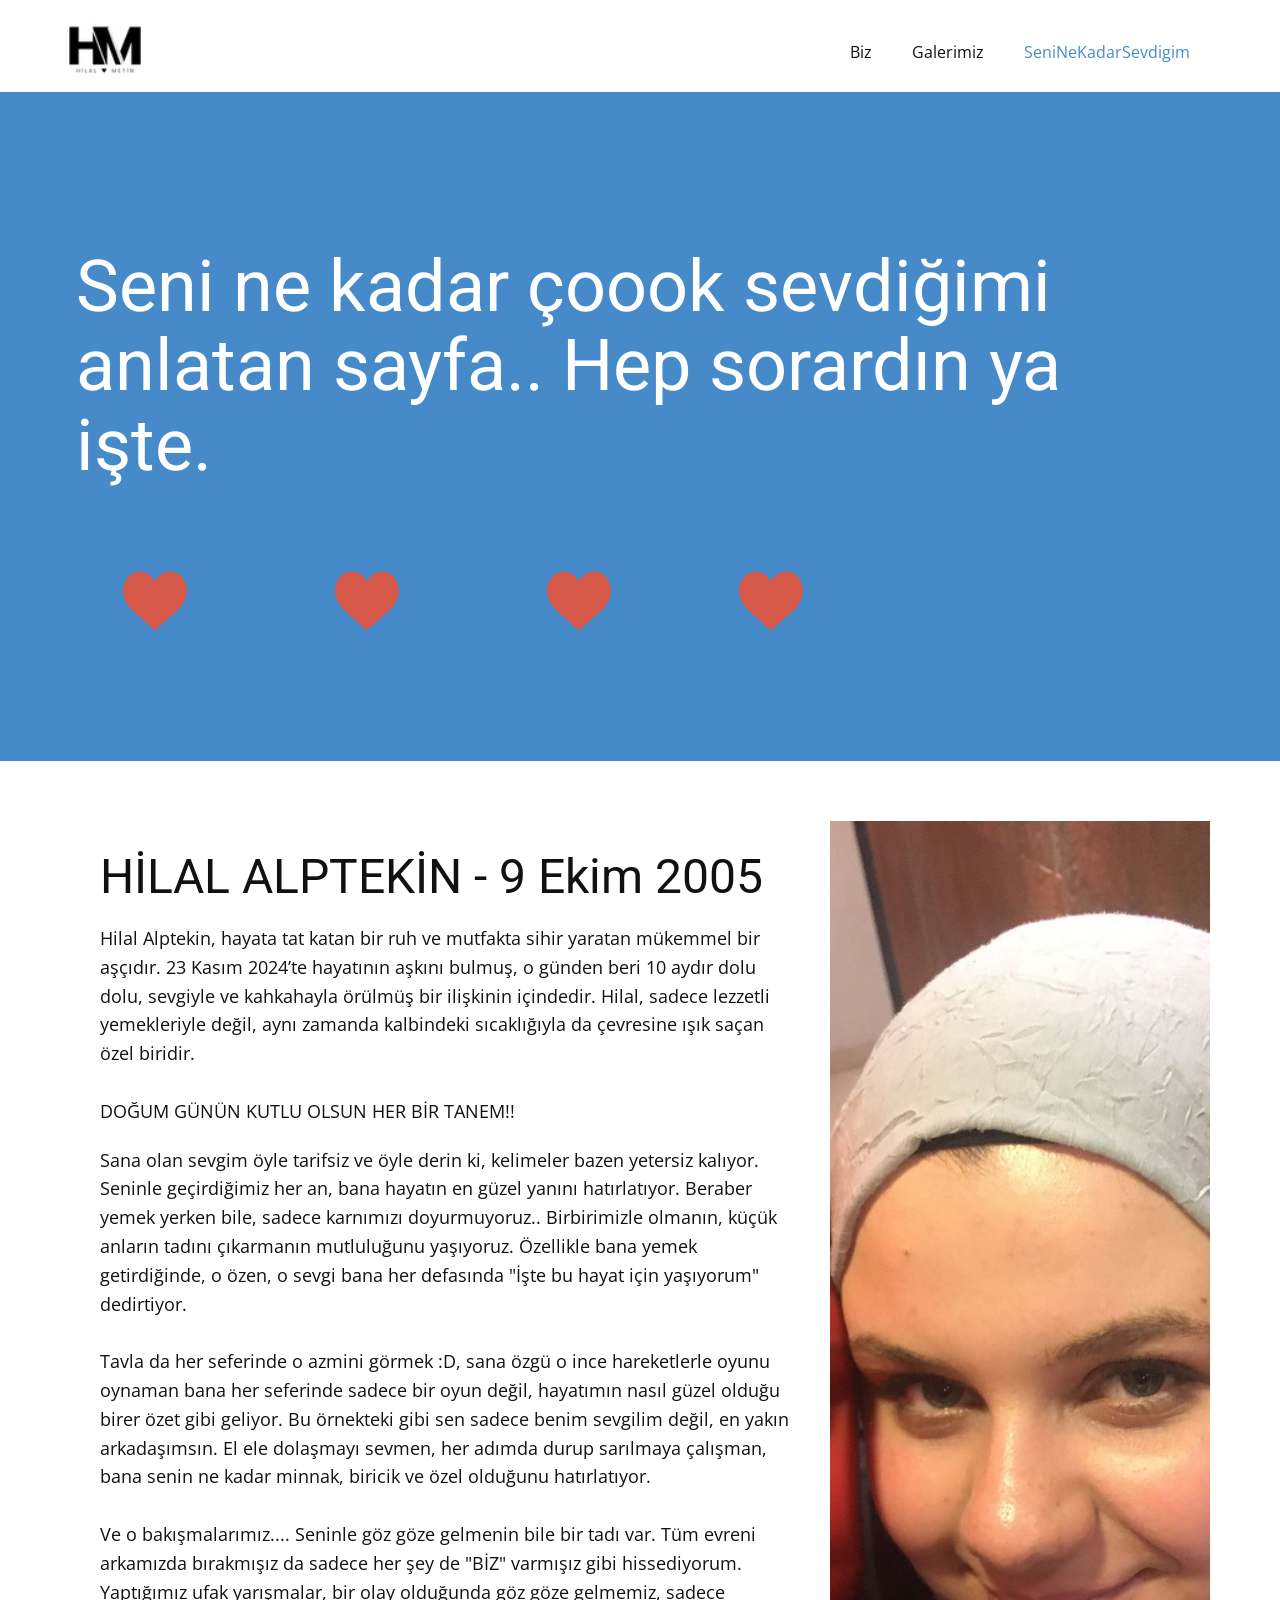
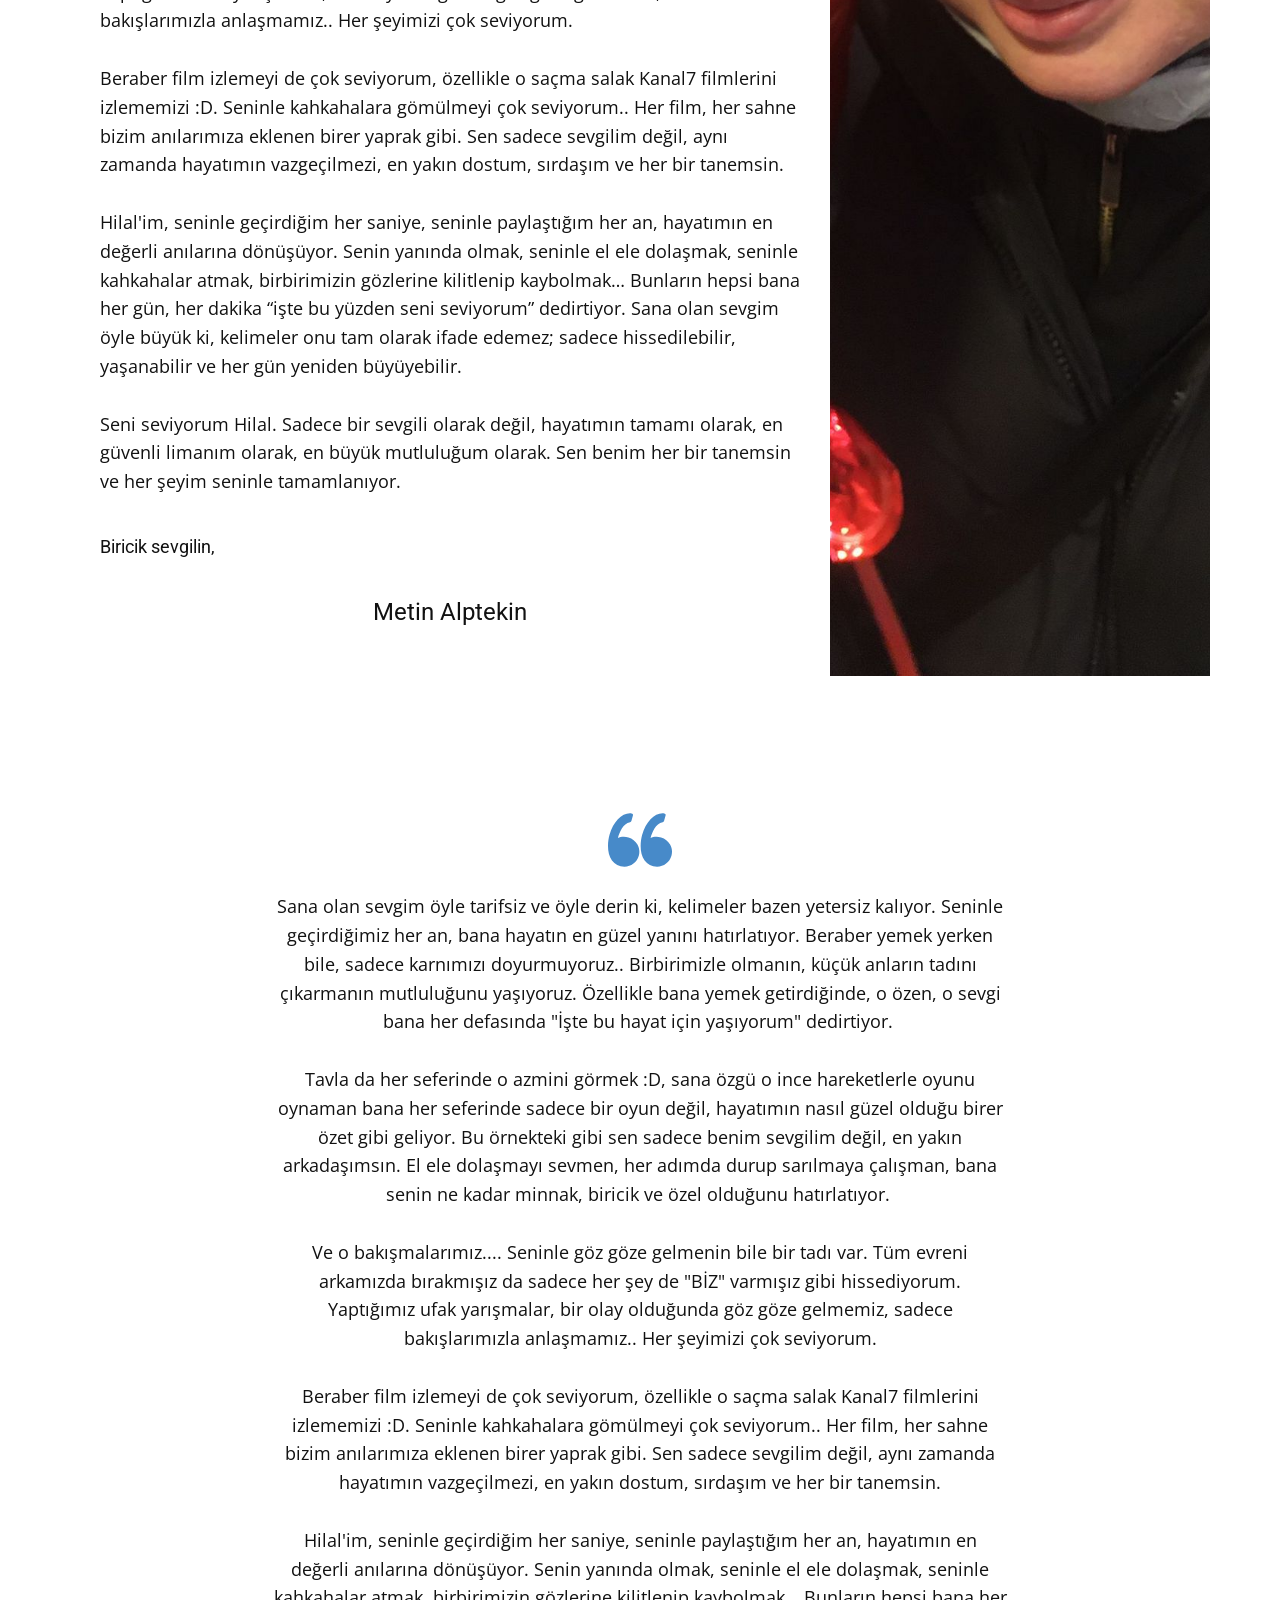
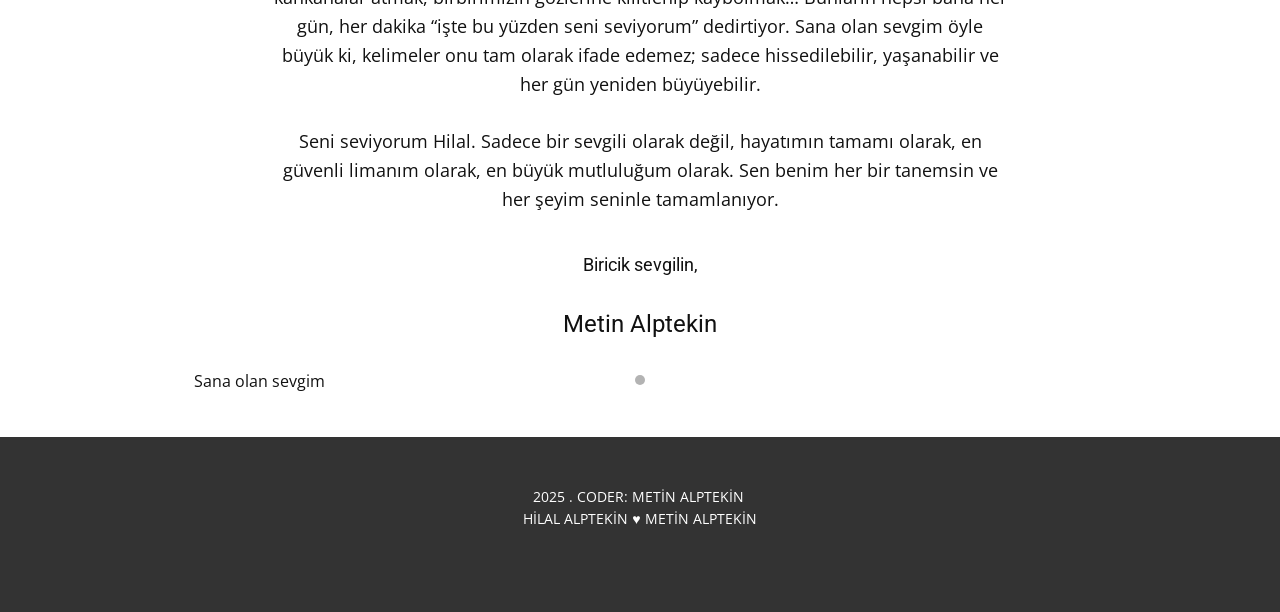
==== commit cd718495: "Update SeniNeKadarSevdigim.html" ====
--- a/SeniNeKadarSevdigim.html
+++ b/SeniNeKadarSevdigim.html
@@ -102,11 +102,7 @@
                   <p class="u-text u-text-2"> Hilal Alptekin, hayata tat katan bir ruh ve mutfakta sihir yaratan mükemmel bir aşçıdır. 23 Kasım 2024’te hayatının aşkını bulmuş, o günden beri 10 aydır dolu dolu, sevgiyle ve kahkahayla örülmüş bir ilişkinin içindedir. Hilal, sadece lezzetli yemekleriyle değil, aynı zamanda kalbindeki sıcaklığıyla da çevresine ışık saçan özel biridir.&nbsp;<br>
                     <br>DOĞUM GÜNÜN KUTLU OLSUN HER BİR TANEM!!
                   </p>
-                </div>
-              </div>
-              <div class="u-container-style u-image u-layout-cell u-right-cell u-size-20 u-image-1" src="" data-image-width="1536" data-image-height="2048">
-                <div class="u-container-layout u-container-layout-2"></div>
-              </div><p class="display:block !important;"> Sana olan sevgim öyle tarifsiz ve öyle derin ki, kelimeler bazen yetersiz kalıyor. Seninle geçirdiğimiz her an, bana hayatın en güzel yanını hatırlatıyor. Beraber yemek yerken bile, sadece karnımızı doyurmuyoruz.. Birbirimizle olmanın, küçük anların tadını çıkarmanın mutluluğunu yaşıyoruz. Özellikle bana yemek getirdiğinde, o özen, o sevgi bana her defasında "İşte bu hayat için yaşıyorum" dedirtiyor.&nbsp;<br>
+					<p class="display:block !important;"> Sana olan sevgim öyle tarifsiz ve öyle derin ki, kelimeler bazen yetersiz kalıyor. Seninle geçirdiğimiz her an, bana hayatın en güzel yanını hatırlatıyor. Beraber yemek yerken bile, sadece karnımızı doyurmuyoruz.. Birbirimizle olmanın, küçük anların tadını çıkarmanın mutluluğunu yaşıyoruz. Özellikle bana yemek getirdiğinde, o özen, o sevgi bana her defasında "İşte bu hayat için yaşıyorum" dedirtiyor.&nbsp;<br>
                   <br>Tavla da her seferinde o azmini görmek :D, sana özgü o ince hareketlerle oyunu oynaman bana her seferinde sadece bir oyun değil, hayatımın nasıl güzel olduğu birer özet gibi geliyor. Bu örnekteki gibi sen sadece benim sevgilim değil, en yakın arkadaşımsın. El ele dolaşmayı sevmen, her adımda durup sarılmaya çalışman, bana senin ne kadar minnak, biricik ve özel olduğunu hatırlatıyor.&nbsp;<br>
                   <br>Ve o bakışmalarımız.... Seninle göz göze gelmenin bile bir tadı var. Tüm evreni arkamızda bırakmışız da sadece her şey de "BİZ" varmışız gibi hissediyorum. Yaptığımız ufak yarışmalar, bir olay olduğunda göz göze gelmemiz, sadece bakışlarımızla anlaşmamız.. Her şeyimizi çok seviyorum.<br>
                   <br>Beraber film izlemeyi de çok seviyorum, özellikle o saçma salak Kanal7 filmlerini izlememizi :D. Seninle kahkahalara gömülmeyi çok seviyorum.. Her film, her sahne bizim anılarımıza eklenen birer yaprak gibi. Sen sadece sevgilim değil, aynı zamanda hayatımın vazgeçilmezi, en yakın dostum, sırdaşım ve her bir tanemsin.<br>
@@ -115,6 +111,11 @@
                 </p>
                 <h6>Biricik sevgilin,</h6>
                 <h4 class="u-align-center u-text u-text-3">Metin Alptekin<br>
+                </div>
+              </div>
+              <div class="u-container-style u-image u-layout-cell u-right-cell u-size-20 u-image-1" src="" data-image-width="1536" data-image-height="2048">
+                <div class="u-container-layout u-container-layout-2"></div>
+              </div>
             </div>
           </div>
         </div>
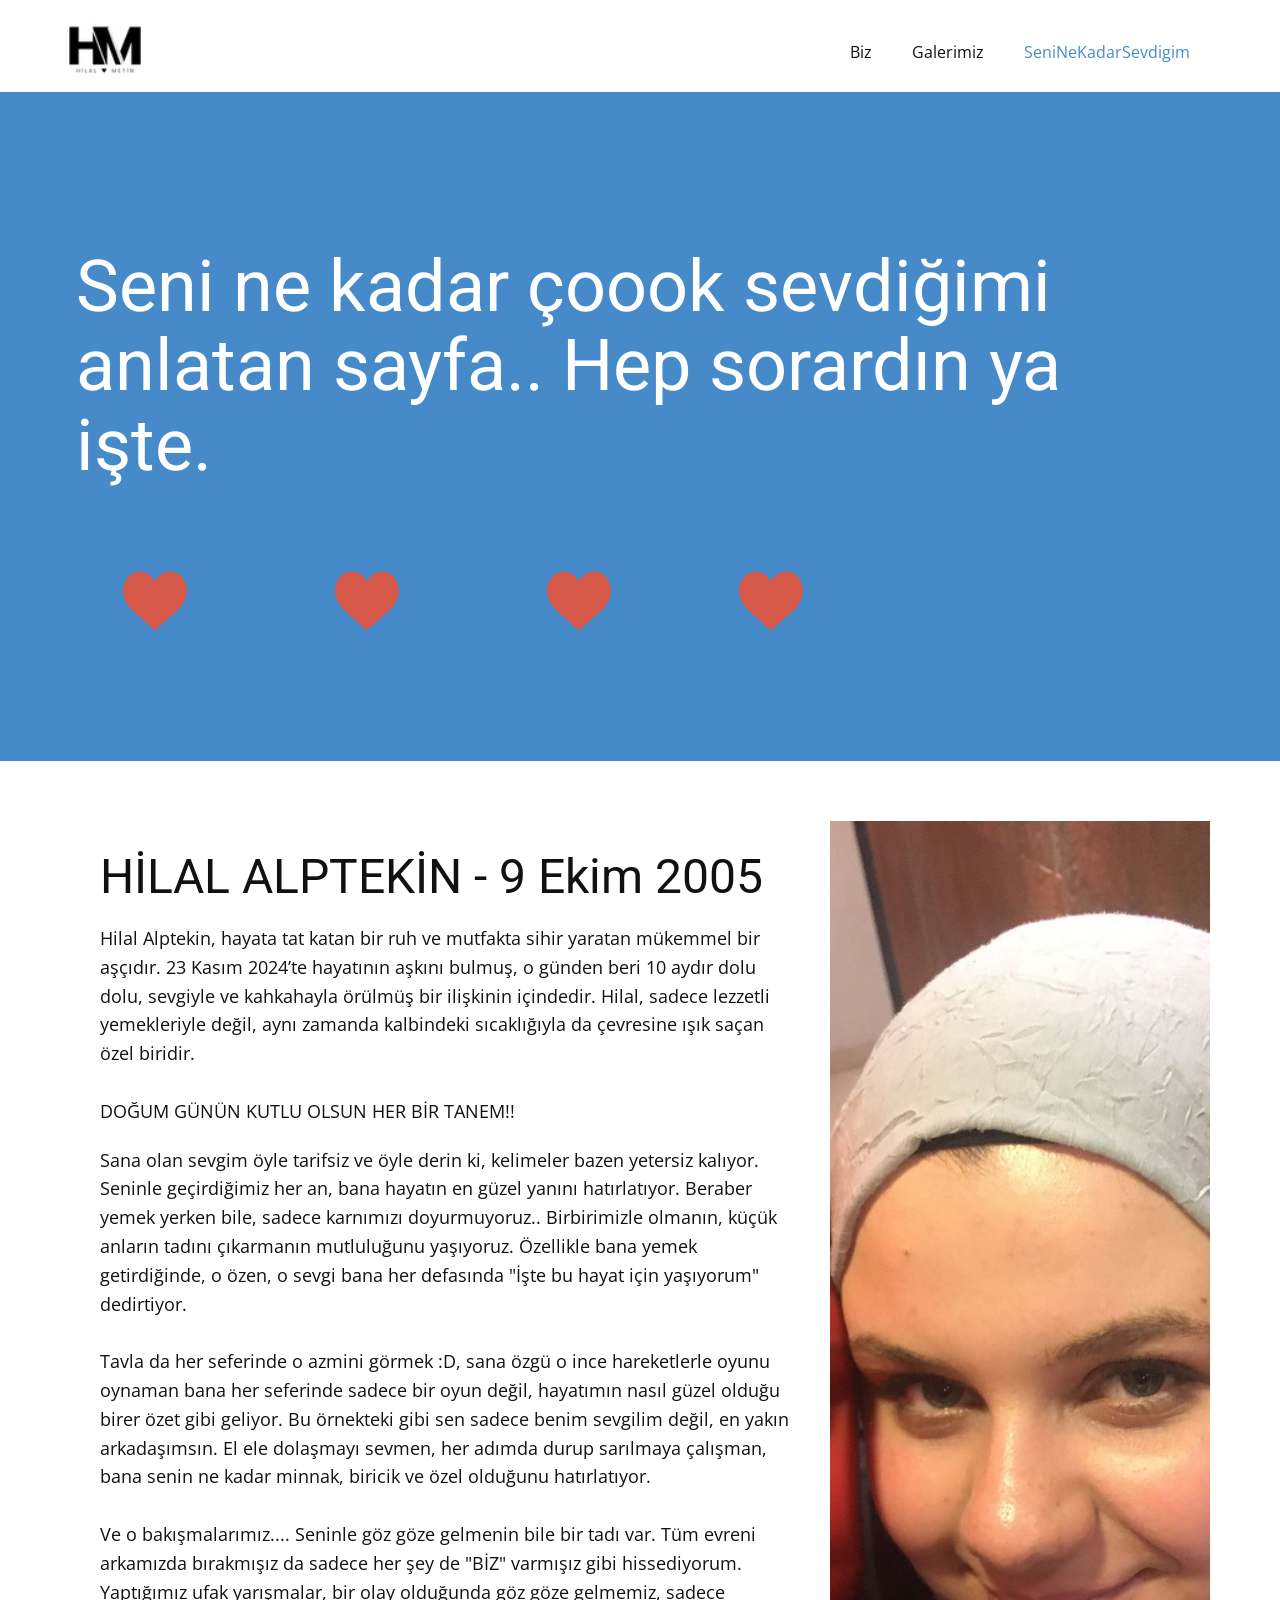
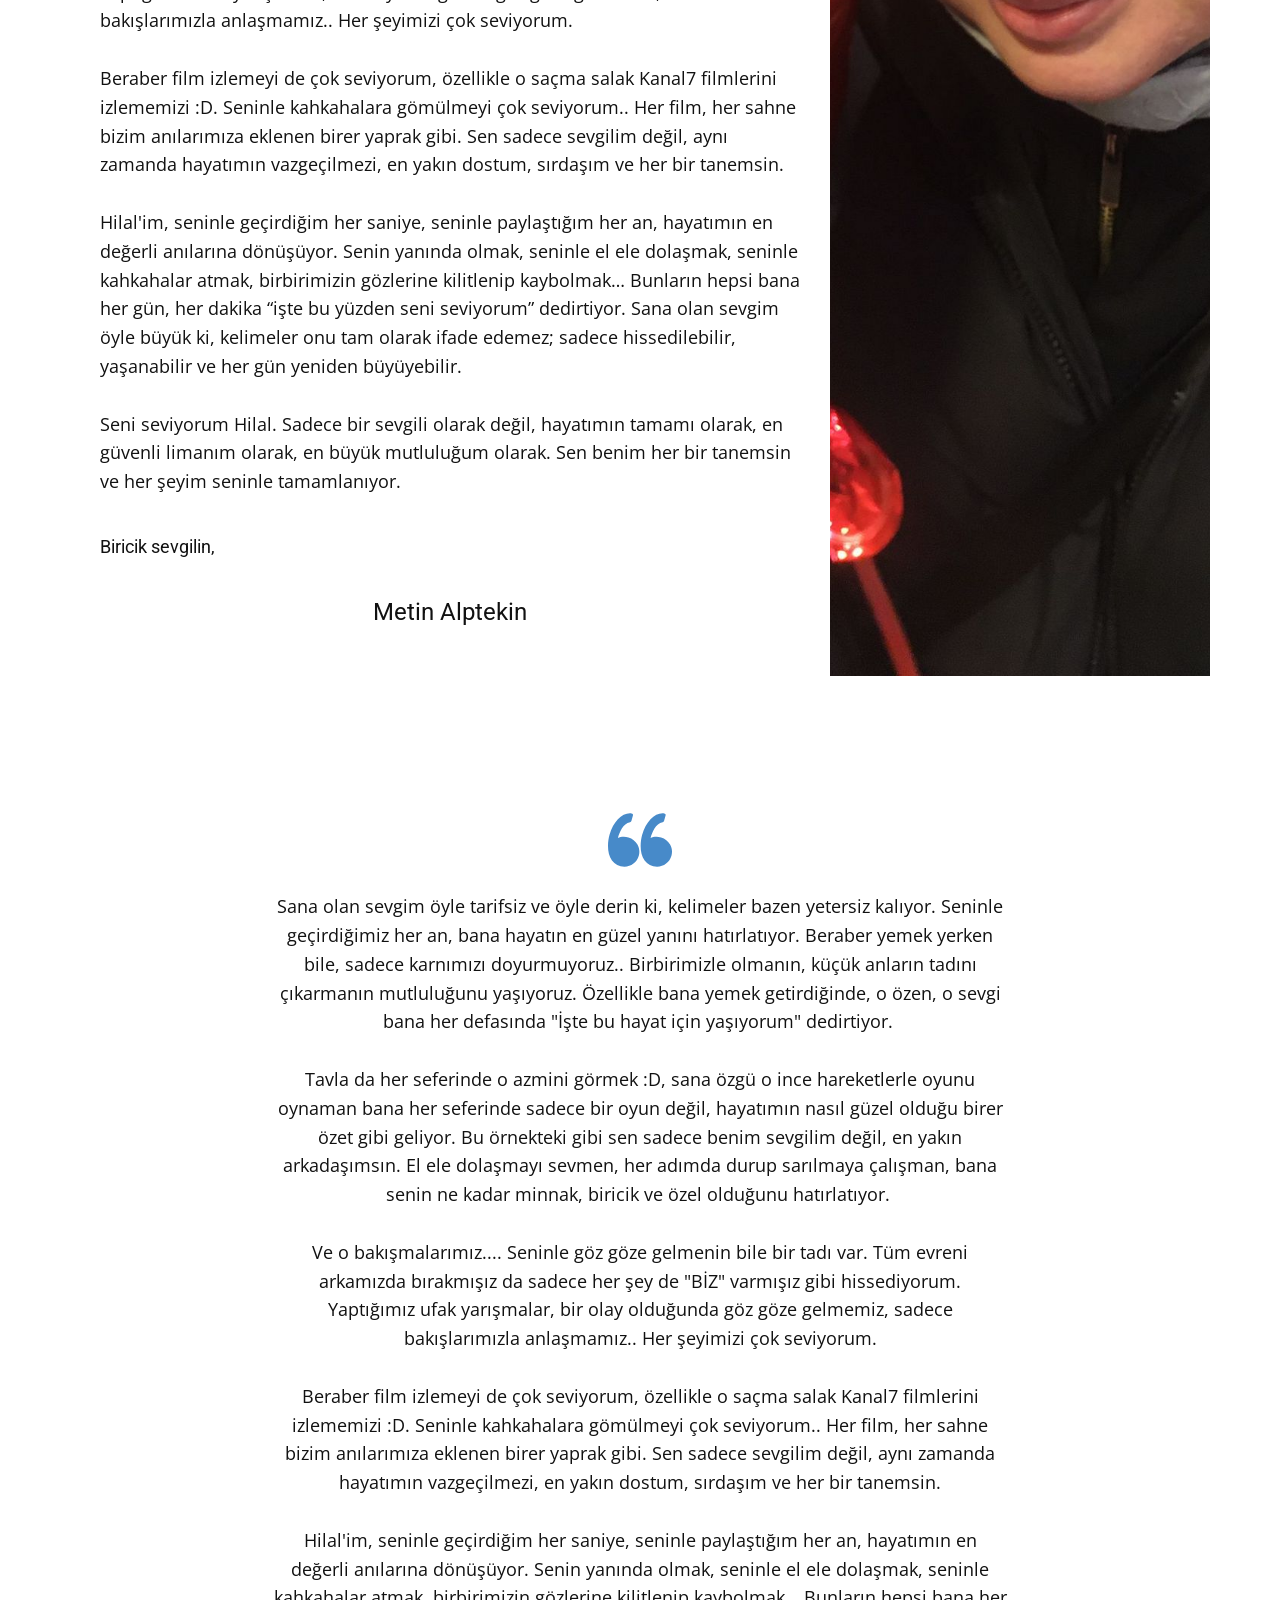
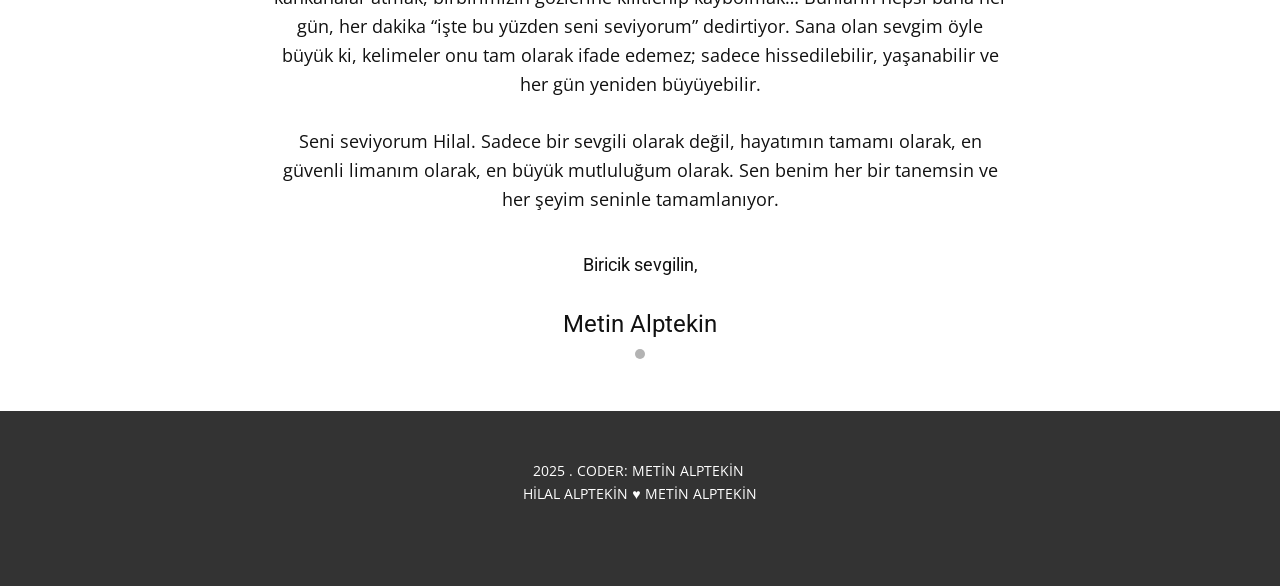
==== commit b5ebd9e6: "Update SeniNeKadarSevdigim.html" ====
--- a/SeniNeKadarSevdigim.html
+++ b/SeniNeKadarSevdigim.html
@@ -145,8 +145,7 @@
                 </h4>
               </div>
             </div>
-          </div>
-			Sana olan sevgim
+		  </div>
           <a class="u-carousel-control u-carousel-control-prev u-hidden u-text-grey-30 u-carousel-control-1" href="#carousel-c665" role="button" data-u-slide="prev"><span aria-hidden="true">
               <svg viewBox="0 0 477.175 477.175"><path d="M145.188,238.575l215.5-215.5c5.3-5.3,5.3-13.8,0-19.1s-13.8-5.3-19.1,0l-225.1,225.1c-5.3,5.3-5.3,13.8,0,19.1l225.1,225
                     c2.6,2.6,6.1,4,9.5,4s6.9-1.3,9.5-4c5.3-5.3,5.3-13.8,0-19.1L145.188,238.575z"></path></svg></span><span class="sr-only">+Previous</span>
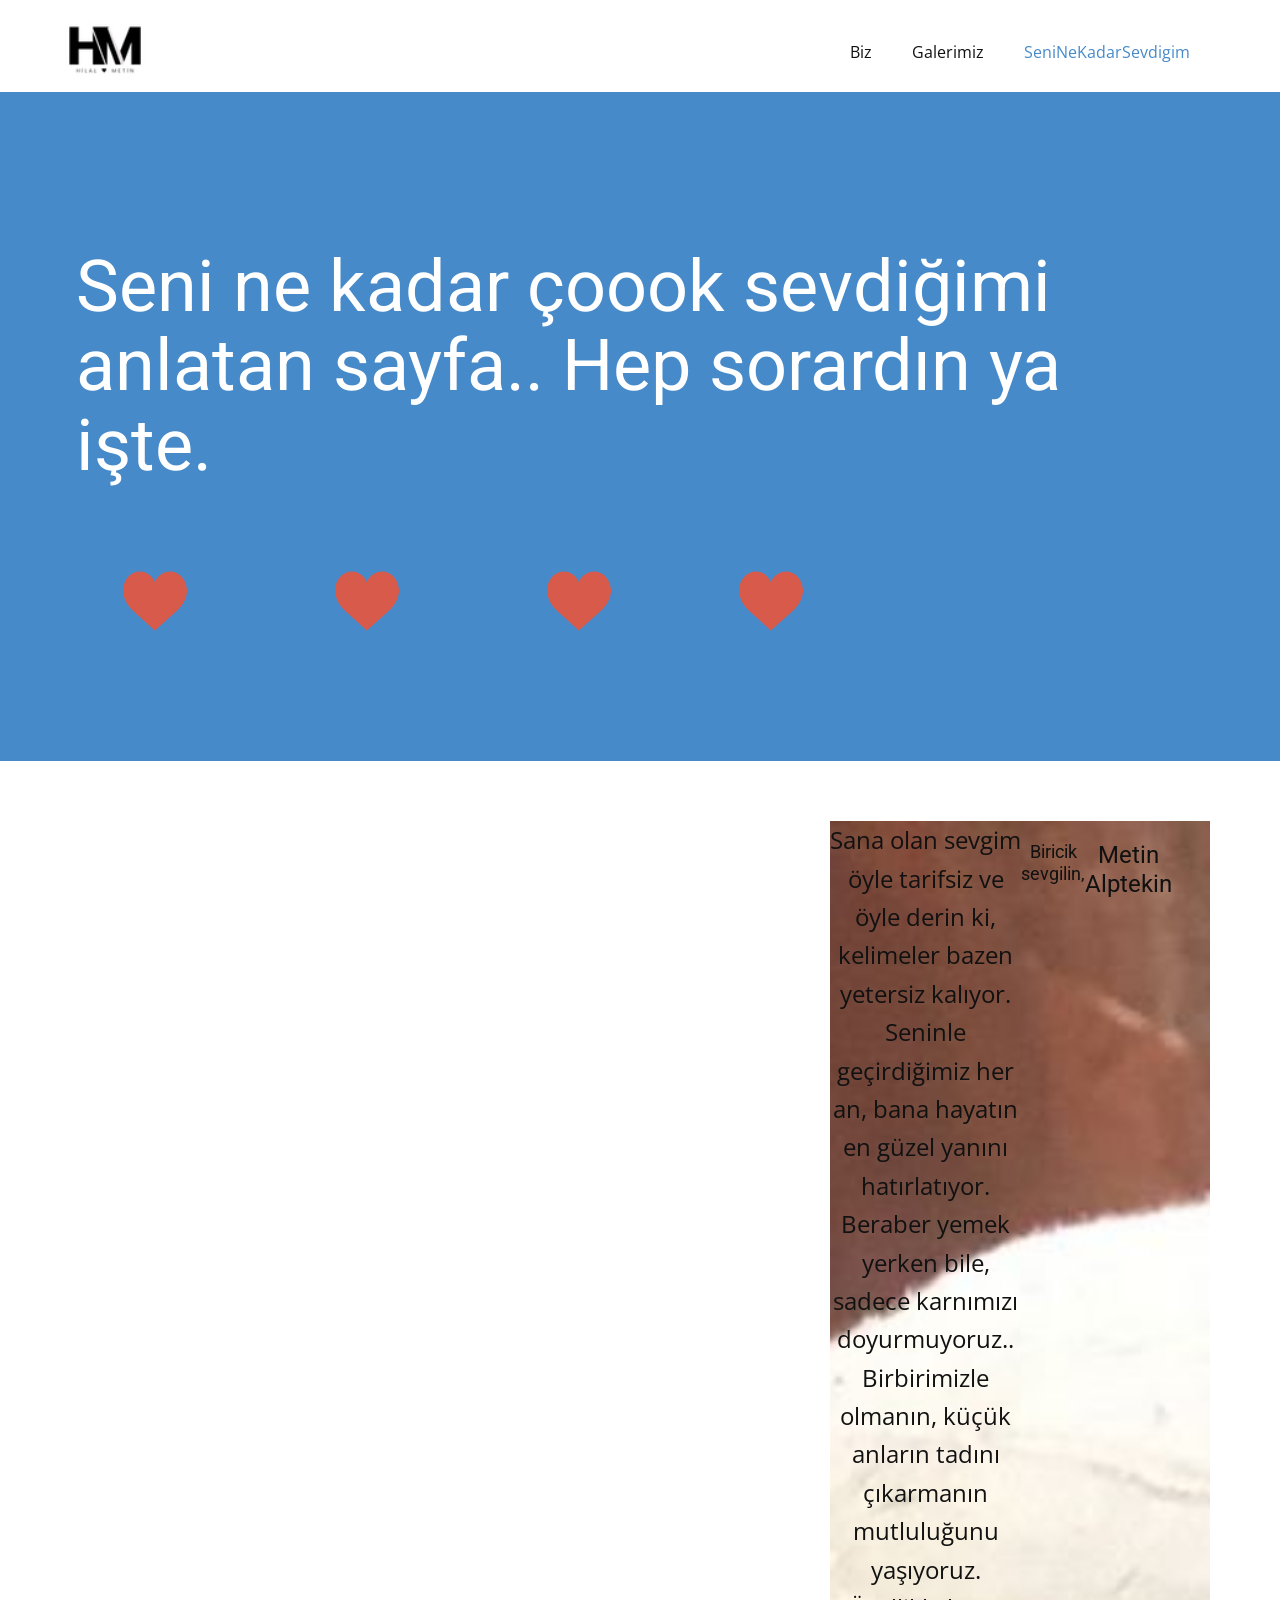
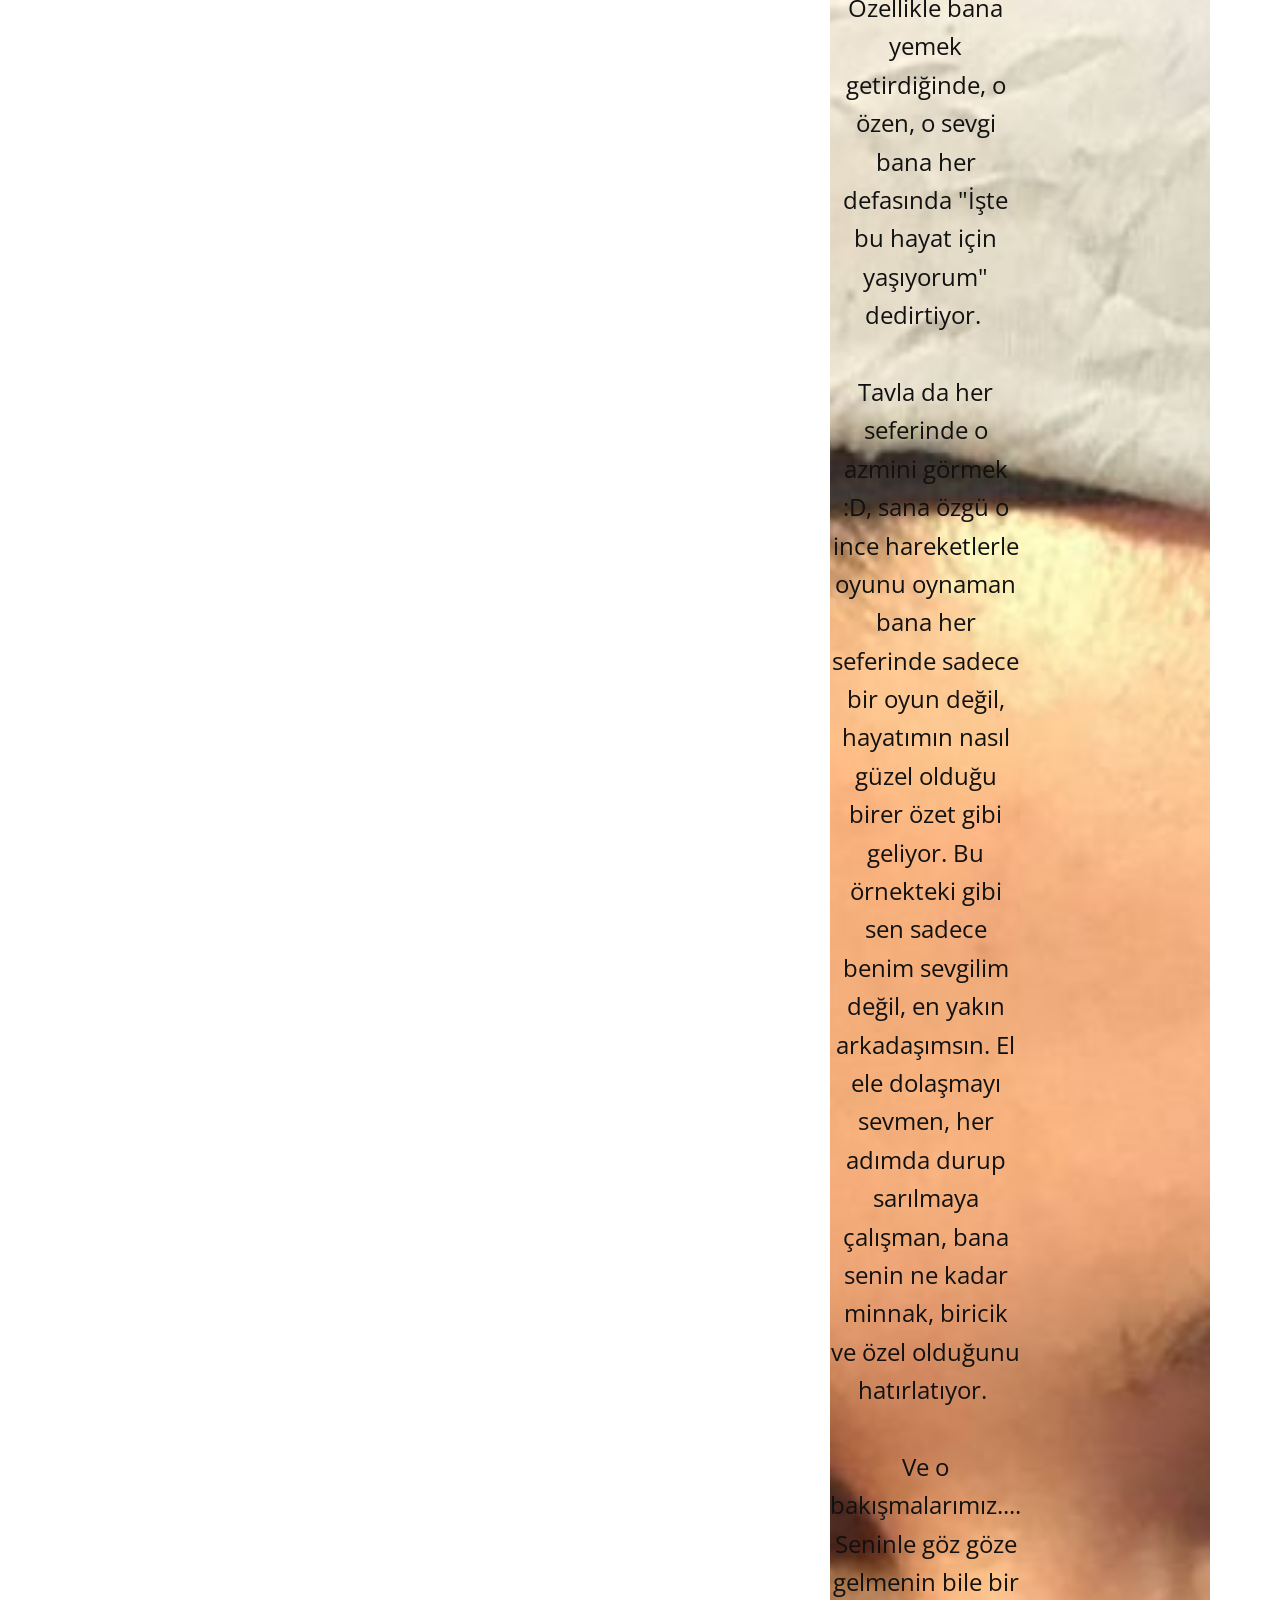
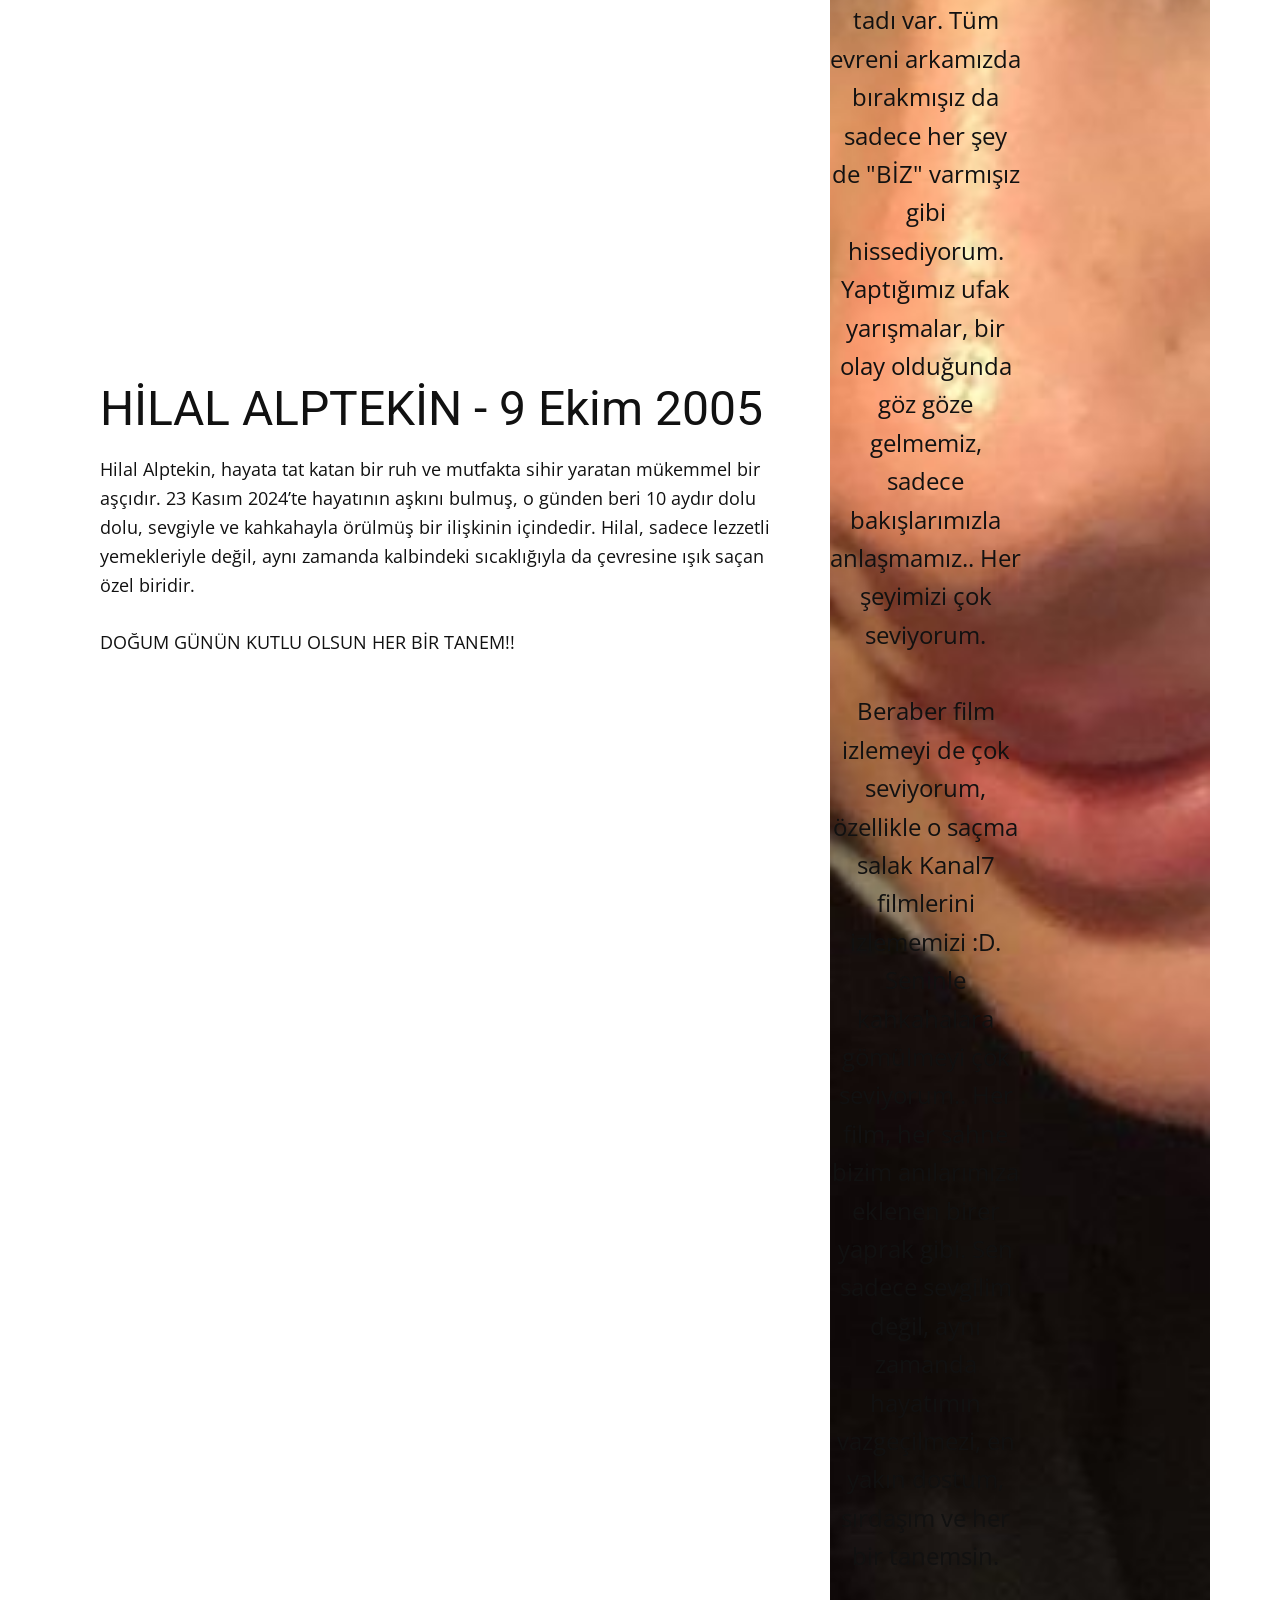
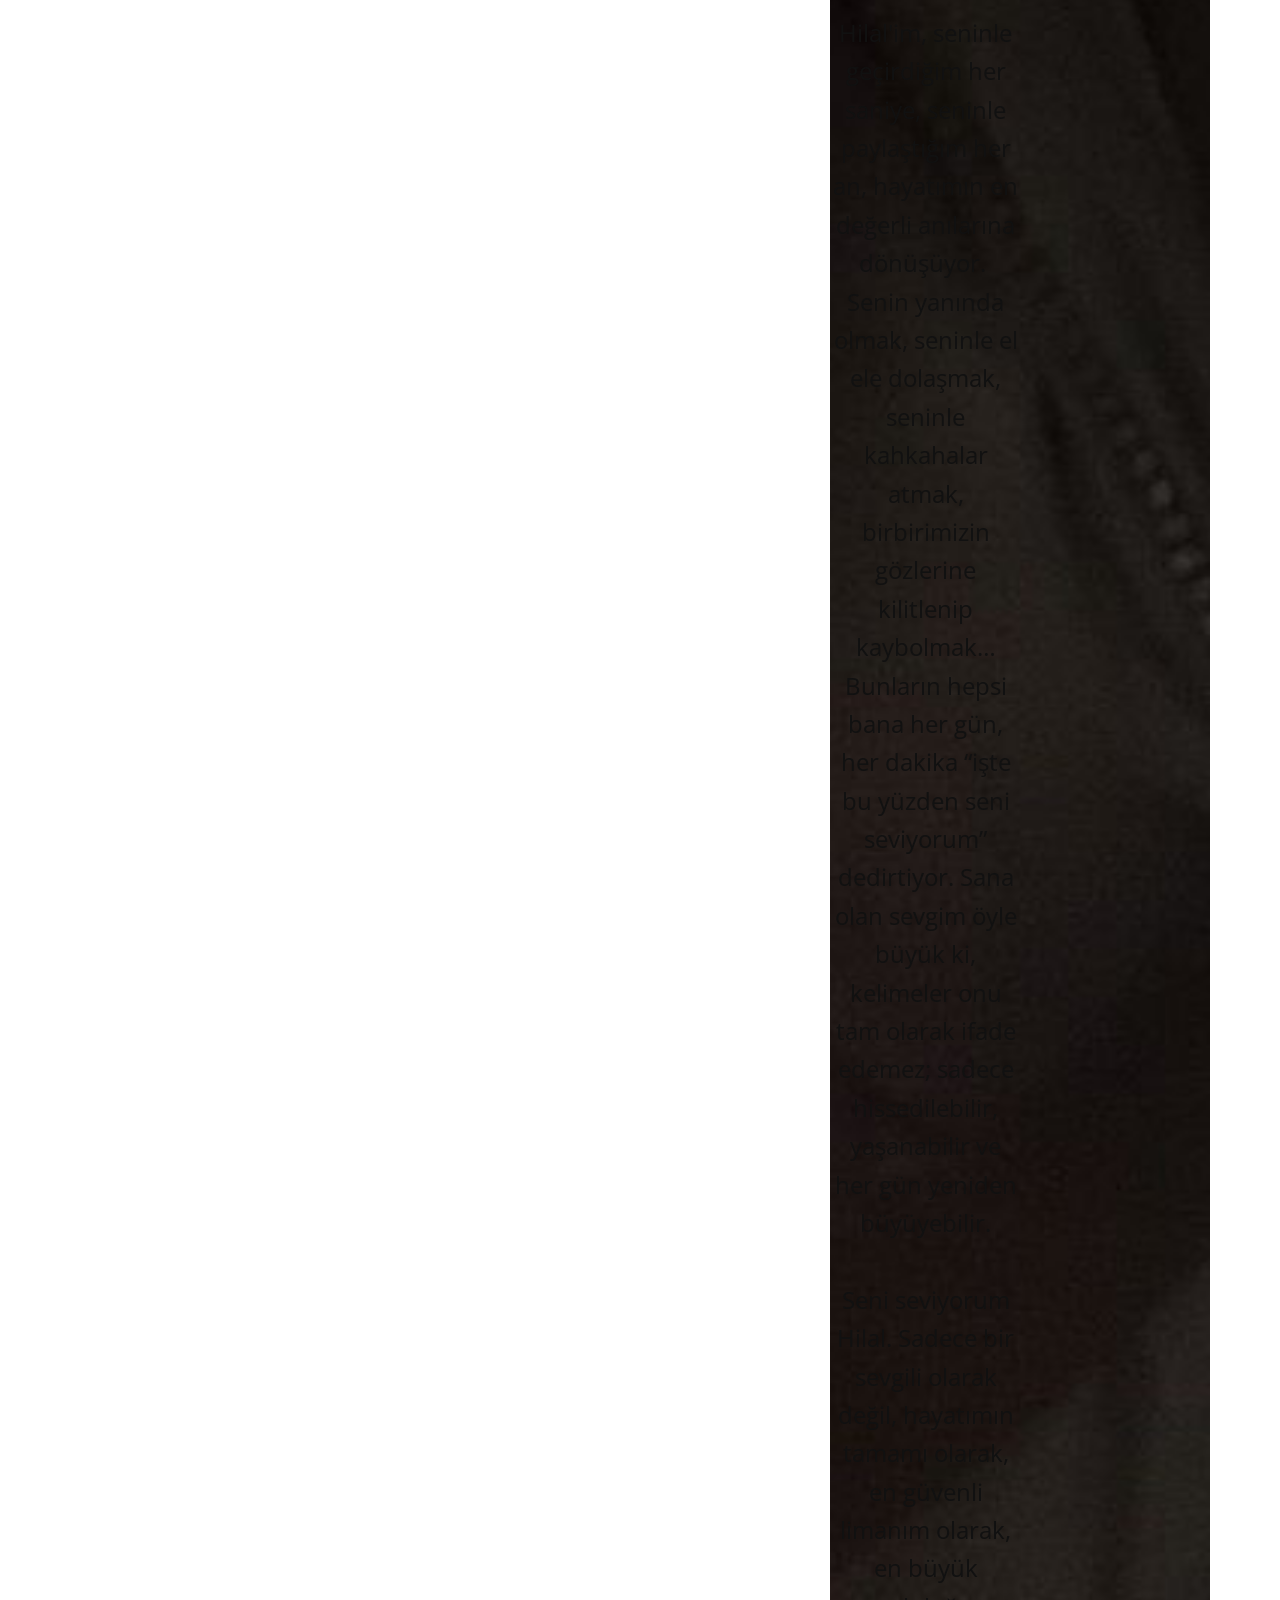
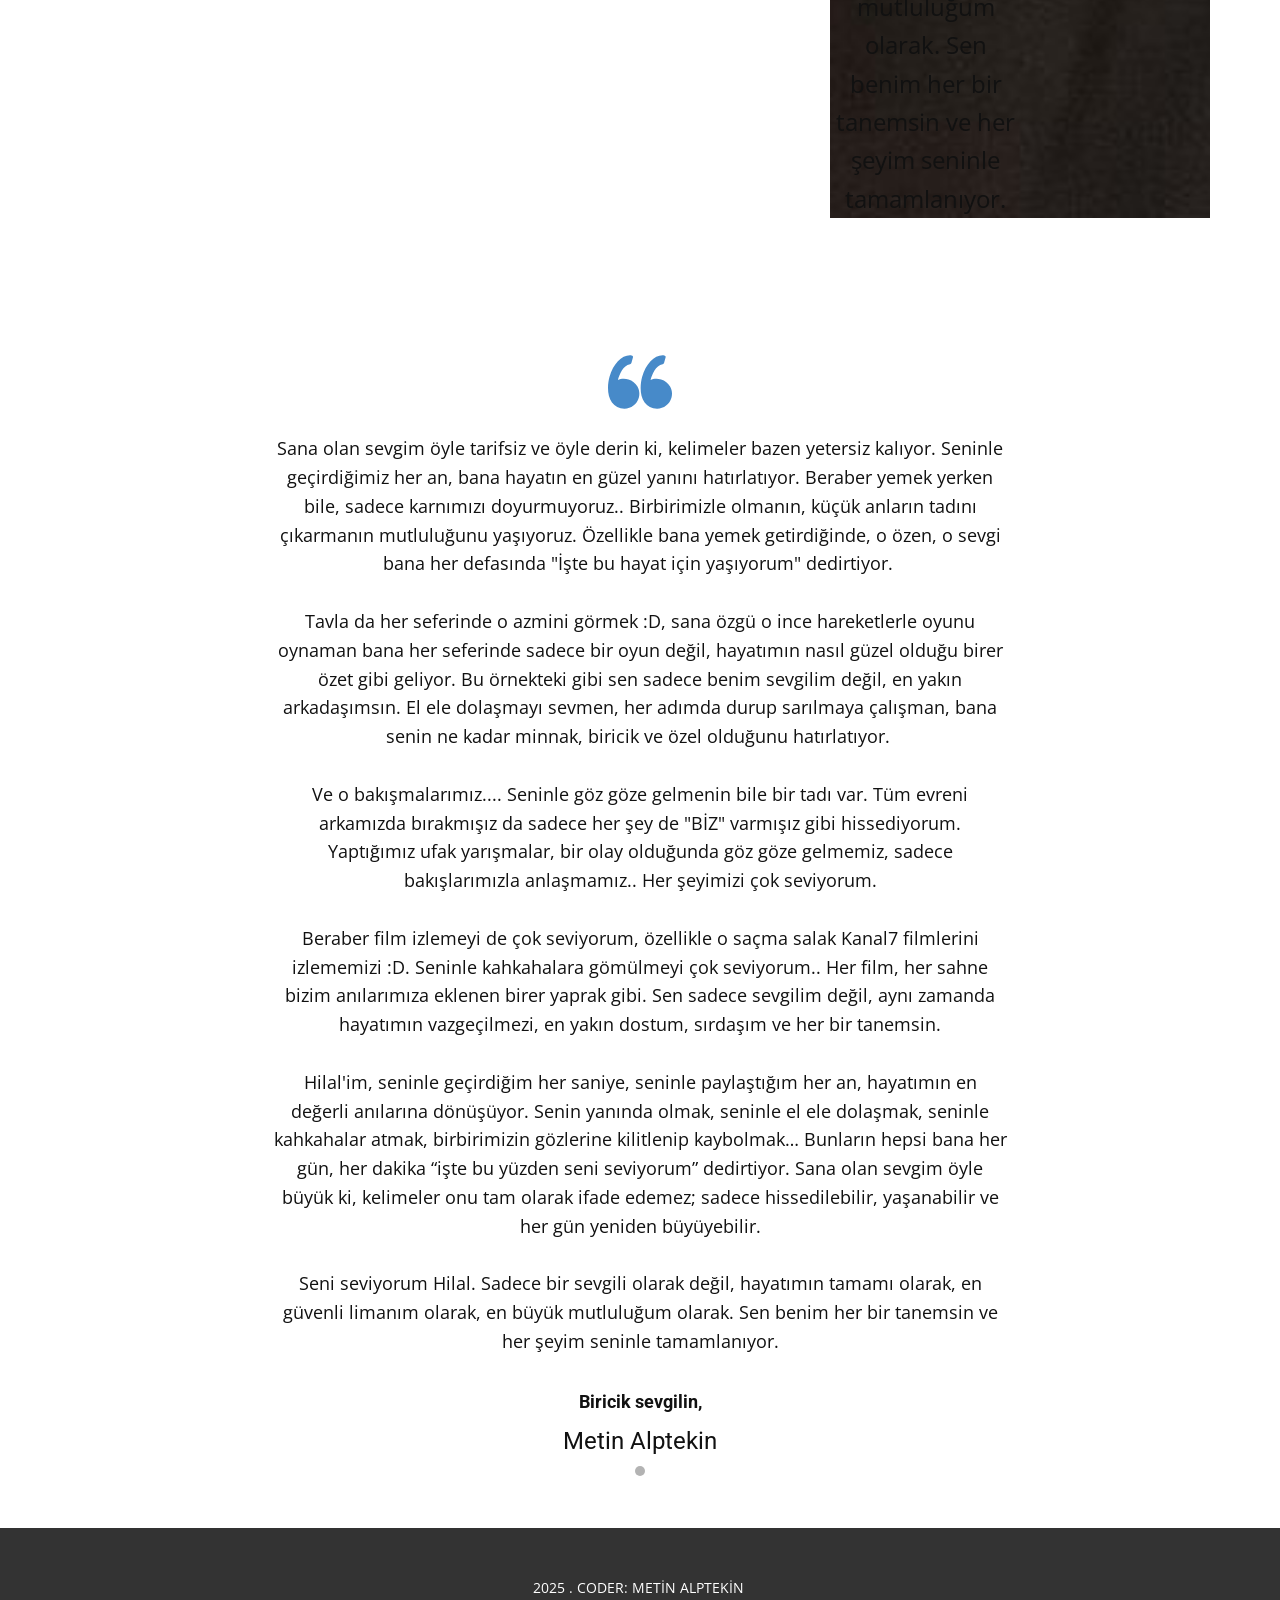
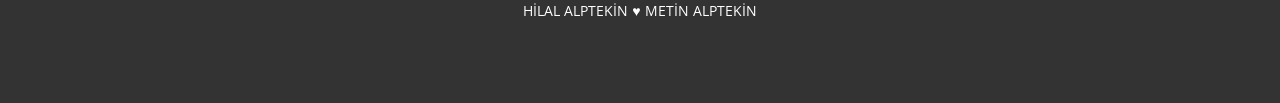
==== commit f0d44a22: "Update SeniNeKadarSevdigim.html" ====
--- a/SeniNeKadarSevdigim.html
+++ b/SeniNeKadarSevdigim.html
@@ -102,19 +102,19 @@
                   <p class="u-text u-text-2"> Hilal Alptekin, hayata tat katan bir ruh ve mutfakta sihir yaratan mükemmel bir aşçıdır. 23 Kasım 2024’te hayatının aşkını bulmuş, o günden beri 10 aydır dolu dolu, sevgiyle ve kahkahayla örülmüş bir ilişkinin içindedir. Hilal, sadece lezzetli yemekleriyle değil, aynı zamanda kalbindeki sıcaklığıyla da çevresine ışık saçan özel biridir.&nbsp;<br>
                     <br>DOĞUM GÜNÜN KUTLU OLSUN HER BİR TANEM!!
                   </p>
-					<p class="display:block !important;"> Sana olan sevgim öyle tarifsiz ve öyle derin ki, kelimeler bazen yetersiz kalıyor. Seninle geçirdiğimiz her an, bana hayatın en güzel yanını hatırlatıyor. Beraber yemek yerken bile, sadece karnımızı doyurmuyoruz.. Birbirimizle olmanın, küçük anların tadını çıkarmanın mutluluğunu yaşıyoruz. Özellikle bana yemek getirdiğinde, o özen, o sevgi bana her defasında "İşte bu hayat için yaşıyorum" dedirtiyor.&nbsp;<br>
+                </div>
+              </div>
+              <div class="u-container-style u-image u-layout-cell u-right-cell u-size-20 u-image-1" src="" data-image-width="1536" data-image-height="2048">
+                <p class="u-align-center u-large-text u-text u-text-default u-text-variant u-text-1"> Sana olan sevgim öyle tarifsiz ve öyle derin ki, kelimeler bazen yetersiz kalıyor. Seninle geçirdiğimiz her an, bana hayatın en güzel yanını hatırlatıyor. Beraber yemek yerken bile, sadece karnımızı doyurmuyoruz.. Birbirimizle olmanın, küçük anların tadını çıkarmanın mutluluğunu yaşıyoruz. Özellikle bana yemek getirdiğinde, o özen, o sevgi bana her defasında "İşte bu hayat için yaşıyorum" dedirtiyor.&nbsp;<br>
                   <br>Tavla da her seferinde o azmini görmek :D, sana özgü o ince hareketlerle oyunu oynaman bana her seferinde sadece bir oyun değil, hayatımın nasıl güzel olduğu birer özet gibi geliyor. Bu örnekteki gibi sen sadece benim sevgilim değil, en yakın arkadaşımsın. El ele dolaşmayı sevmen, her adımda durup sarılmaya çalışman, bana senin ne kadar minnak, biricik ve özel olduğunu hatırlatıyor.&nbsp;<br>
                   <br>Ve o bakışmalarımız.... Seninle göz göze gelmenin bile bir tadı var. Tüm evreni arkamızda bırakmışız da sadece her şey de "BİZ" varmışız gibi hissediyorum. Yaptığımız ufak yarışmalar, bir olay olduğunda göz göze gelmemiz, sadece bakışlarımızla anlaşmamız.. Her şeyimizi çok seviyorum.<br>
                   <br>Beraber film izlemeyi de çok seviyorum, özellikle o saçma salak Kanal7 filmlerini izlememizi :D. Seninle kahkahalara gömülmeyi çok seviyorum.. Her film, her sahne bizim anılarımıza eklenen birer yaprak gibi. Sen sadece sevgilim değil, aynı zamanda hayatımın vazgeçilmezi, en yakın dostum, sırdaşım ve her bir tanemsin.<br>
                   <br>Hilal'im, seninle geçirdiğim her saniye, seninle paylaştığım her an, hayatımın en değerli anılarına dönüşüyor. ​Senin yanında olmak, seninle el ele dolaşmak, seninle kahkahalar atmak, birbirimizin gözlerine kilitlenip kaybolmak… Bunların hepsi bana her gün, her dakika “işte bu yüzden seni seviyorum” dedirtiyor. Sana olan sevgim öyle büyük ki, kelimeler onu tam olarak ifade edemez; sadece hissedilebilir, yaşanabilir ve her gün yeniden büyüyebilir.<br>
                   <br>Seni seviyorum Hilal. Sadece bir sevgili olarak değil, hayatımın tamamı olarak, en güvenli limanım olarak, en büyük mutluluğum olarak. Sen benim her bir tanemsin ve her şeyim seninle tamamlanıyor.
                 </p>
-                <h6>Biricik sevgilin,</h6>
+                <h6 class="u-align-center u-text u-text-2">Biricik sevgilin,</h6>
                 <h4 class="u-align-center u-text u-text-3">Metin Alptekin<br>
-                </div>
-              </div>
-              <div class="u-container-style u-image u-layout-cell u-right-cell u-size-20 u-image-1" src="" data-image-width="1536" data-image-height="2048">
-                <div class="u-container-layout u-container-layout-2"></div>
+                </h4><div class="u-container-layout u-container-layout-2"></div>
               </div>
             </div>
           </div>
@@ -132,20 +132,19 @@
               <div class="u-container-layout u-valign-middle u-container-layout-1"><span class="u-icon u-icon-circle u-text-palette-1-base u-icon-1"><svg class="u-svg-link" preserveAspectRatio="xMidYMin slice" viewBox="0 0 95.333 95.332" style=""><use xlink:href="#svg-cbe1"></use></svg><svg class="u-svg-content" viewBox="0 0 95.333 95.332" x="0px" y="0px" id="svg-cbe1" style="enable-background:new 0 0 95.333 95.332;"><g><g><path d="M30.512,43.939c-2.348-0.676-4.696-1.019-6.98-1.019c-3.527,0-6.47,0.806-8.752,1.793    c2.2-8.054,7.485-21.951,18.013-23.516c0.975-0.145,1.774-0.85,2.04-1.799l2.301-8.23c0.194-0.696,0.079-1.441-0.318-2.045    s-1.035-1.007-1.75-1.105c-0.777-0.106-1.569-0.16-2.354-0.16c-12.637,0-25.152,13.19-30.433,32.076    c-3.1,11.08-4.009,27.738,3.627,38.223c4.273,5.867,10.507,9,18.529,9.313c0.033,0.001,0.065,0.002,0.098,0.002    c9.898,0,18.675-6.666,21.345-16.209c1.595-5.705,0.874-11.688-2.032-16.851C40.971,49.307,36.236,45.586,30.512,43.939z"></path><path d="M92.471,54.413c-2.875-5.106-7.61-8.827-13.334-10.474c-2.348-0.676-4.696-1.019-6.979-1.019    c-3.527,0-6.471,0.806-8.753,1.793c2.2-8.054,7.485-21.951,18.014-23.516c0.975-0.145,1.773-0.85,2.04-1.799l2.301-8.23    c0.194-0.696,0.079-1.441-0.318-2.045c-0.396-0.604-1.034-1.007-1.75-1.105c-0.776-0.106-1.568-0.16-2.354-0.16    c-12.637,0-25.152,13.19-30.434,32.076c-3.099,11.08-4.008,27.738,3.629,38.225c4.272,5.866,10.507,9,18.528,9.312    c0.033,0.001,0.065,0.002,0.099,0.002c9.897,0,18.675-6.666,21.345-16.209C96.098,65.559,95.376,59.575,92.471,54.413z"></path>
 </g>
 </g></svg></span>
-			
-                <p class="display:block !important;"> Sana olan sevgim öyle tarifsiz ve öyle derin ki, kelimeler bazen yetersiz kalıyor. Seninle geçirdiğimiz her an, bana hayatın en güzel yanını hatırlatıyor. Beraber yemek yerken bile, sadece karnımızı doyurmuyoruz.. Birbirimizle olmanın, küçük anların tadını çıkarmanın mutluluğunu yaşıyoruz. Özellikle bana yemek getirdiğinde, o özen, o sevgi bana her defasında "İşte bu hayat için yaşıyorum" dedirtiyor.&nbsp;<br>
+                <p class="u-align-center u-large-text u-text u-text-default u-text-variant u-text-1"> Sana olan sevgim öyle tarifsiz ve öyle derin ki, kelimeler bazen yetersiz kalıyor. Seninle geçirdiğimiz her an, bana hayatın en güzel yanını hatırlatıyor. Beraber yemek yerken bile, sadece karnımızı doyurmuyoruz.. Birbirimizle olmanın, küçük anların tadını çıkarmanın mutluluğunu yaşıyoruz. Özellikle bana yemek getirdiğinde, o özen, o sevgi bana her defasında "İşte bu hayat için yaşıyorum" dedirtiyor.&nbsp;<br>
                   <br>Tavla da her seferinde o azmini görmek :D, sana özgü o ince hareketlerle oyunu oynaman bana her seferinde sadece bir oyun değil, hayatımın nasıl güzel olduğu birer özet gibi geliyor. Bu örnekteki gibi sen sadece benim sevgilim değil, en yakın arkadaşımsın. El ele dolaşmayı sevmen, her adımda durup sarılmaya çalışman, bana senin ne kadar minnak, biricik ve özel olduğunu hatırlatıyor.&nbsp;<br>
                   <br>Ve o bakışmalarımız.... Seninle göz göze gelmenin bile bir tadı var. Tüm evreni arkamızda bırakmışız da sadece her şey de "BİZ" varmışız gibi hissediyorum. Yaptığımız ufak yarışmalar, bir olay olduğunda göz göze gelmemiz, sadece bakışlarımızla anlaşmamız.. Her şeyimizi çok seviyorum.<br>
                   <br>Beraber film izlemeyi de çok seviyorum, özellikle o saçma salak Kanal7 filmlerini izlememizi :D. Seninle kahkahalara gömülmeyi çok seviyorum.. Her film, her sahne bizim anılarımıza eklenen birer yaprak gibi. Sen sadece sevgilim değil, aynı zamanda hayatımın vazgeçilmezi, en yakın dostum, sırdaşım ve her bir tanemsin.<br>
                   <br>Hilal'im, seninle geçirdiğim her saniye, seninle paylaştığım her an, hayatımın en değerli anılarına dönüşüyor. ​Senin yanında olmak, seninle el ele dolaşmak, seninle kahkahalar atmak, birbirimizin gözlerine kilitlenip kaybolmak… Bunların hepsi bana her gün, her dakika “işte bu yüzden seni seviyorum” dedirtiyor. Sana olan sevgim öyle büyük ki, kelimeler onu tam olarak ifade edemez; sadece hissedilebilir, yaşanabilir ve her gün yeniden büyüyebilir.<br>
                   <br>Seni seviyorum Hilal. Sadece bir sevgili olarak değil, hayatımın tamamı olarak, en güvenli limanım olarak, en büyük mutluluğum olarak. Sen benim her bir tanemsin ve her şeyim seninle tamamlanıyor.
                 </p>
-                <h6>Biricik sevgilin,</h6>
+                <h6 class="u-align-center u-text u-text-2">Biricik sevgilin,</h6>
                 <h4 class="u-align-center u-text u-text-3">Metin Alptekin<br>
                 </h4>
               </div>
             </div>
-		  </div>
+          </div>
           <a class="u-carousel-control u-carousel-control-prev u-hidden u-text-grey-30 u-carousel-control-1" href="#carousel-c665" role="button" data-u-slide="prev"><span aria-hidden="true">
               <svg viewBox="0 0 477.175 477.175"><path d="M145.188,238.575l215.5-215.5c5.3-5.3,5.3-13.8,0-19.1s-13.8-5.3-19.1,0l-225.1,225.1c-5.3,5.3-5.3,13.8,0,19.1l225.1,225
                     c2.6,2.6,6.1,4,9.5,4s6.9-1.3,9.5-4c5.3-5.3,5.3-13.8,0-19.1L145.188,238.575z"></path></svg></span><span class="sr-only">+Previous</span>
--- a/SeniNeKadarSevdigim.css
+++ b/SeniNeKadarSevdigim.css
@@ -370,15 +370,11 @@
   .u-section-3 .u-carousel-control-1 {
     left: 6px;
   }
- @media (max-width: 575px) {
-  .u-text-1, .u-text-2, .u-text-3, .u-text-4, .u-text-5 {
-    display: block !important;
-    visibility: visible !important;
-    opacity: 1 !important;
-    font-size: 1rem;
-    text-align: center;
-    padding: 10px;
-  }
-}
-
-}
+
+ 
+
+
+
+
+
+}
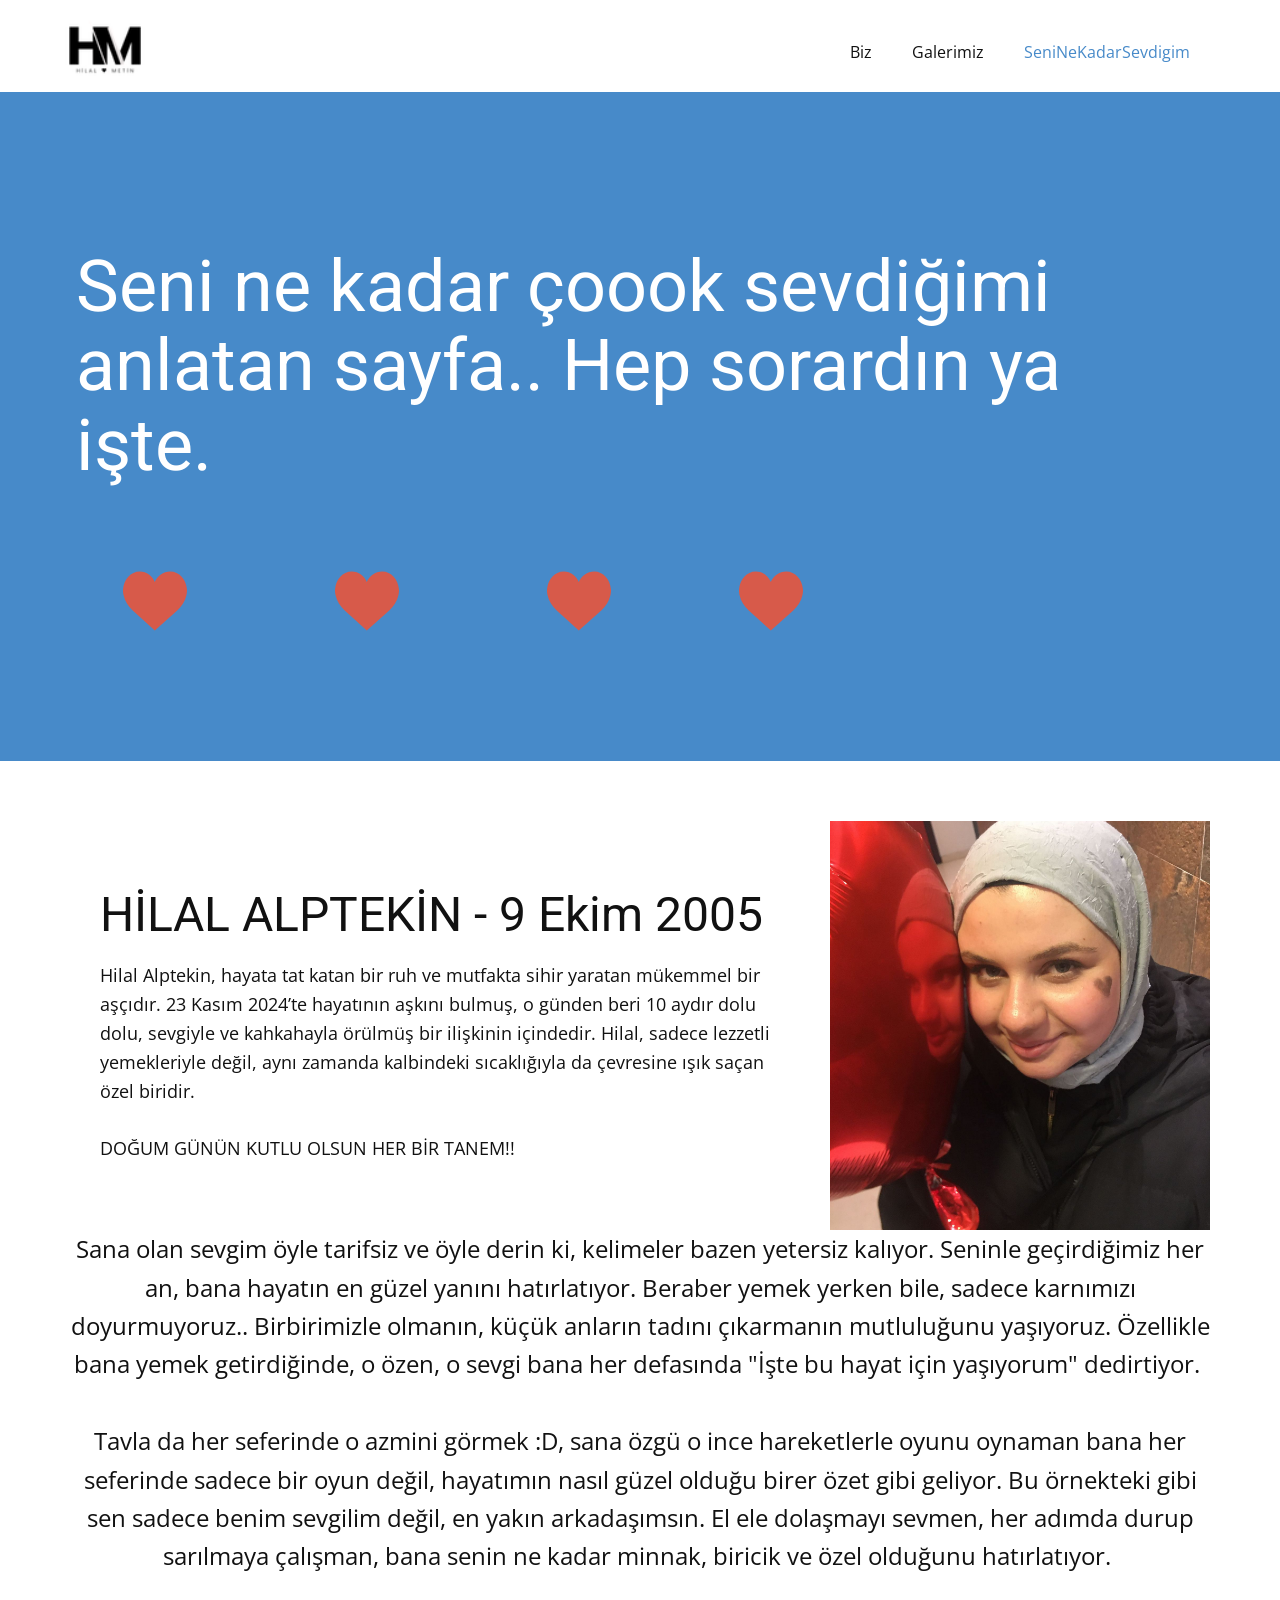
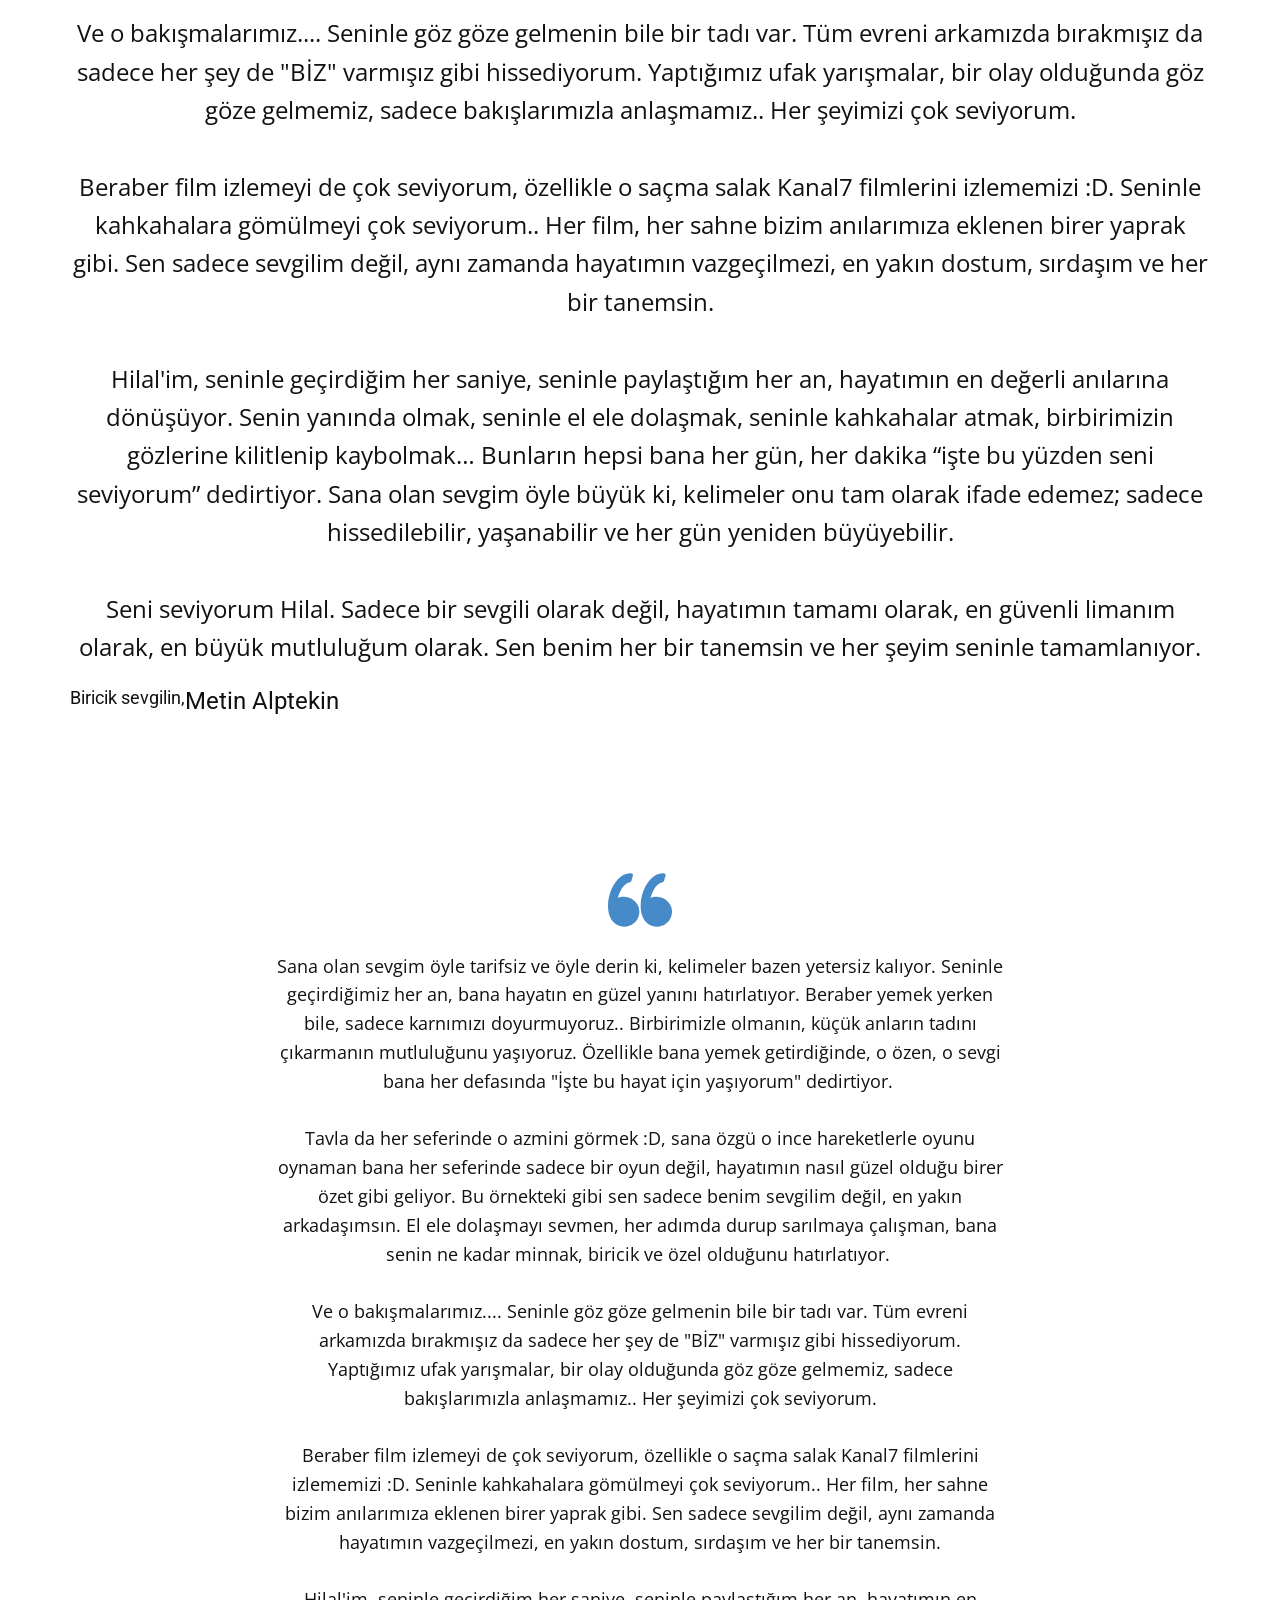
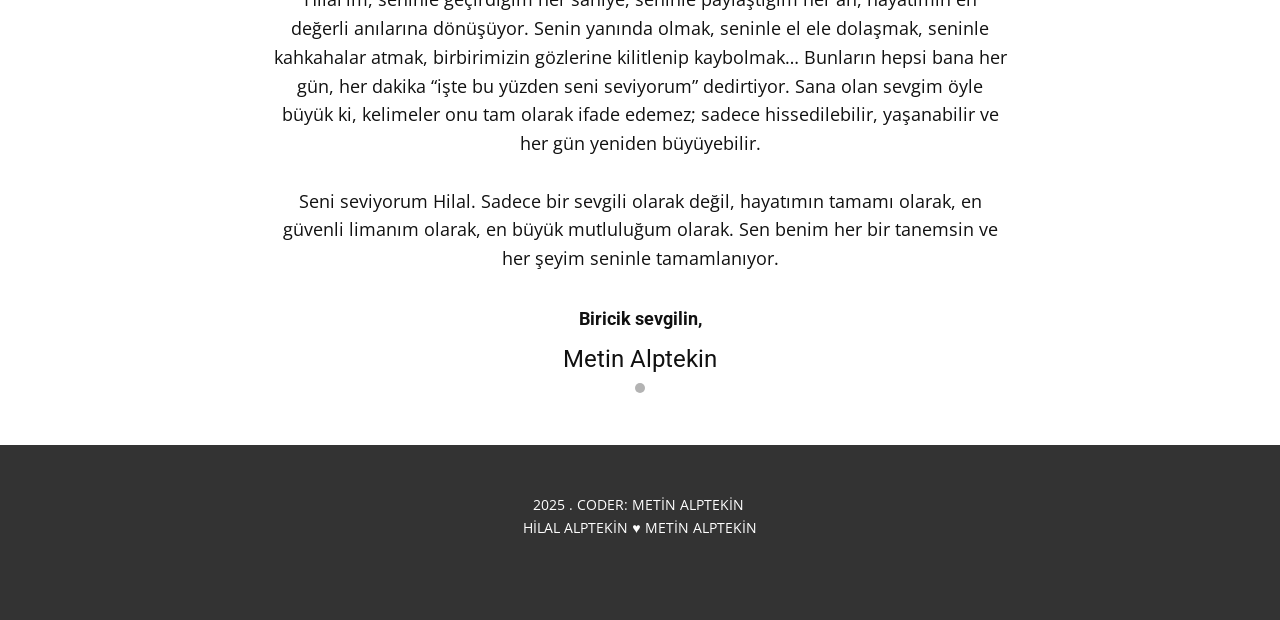
==== commit 6dc9af31: "Update SeniNeKadarSevdigim.html" ====
--- a/SeniNeKadarSevdigim.html
+++ b/SeniNeKadarSevdigim.html
@@ -105,7 +105,8 @@
                 </div>
               </div>
               <div class="u-container-style u-image u-layout-cell u-right-cell u-size-20 u-image-1" src="" data-image-width="1536" data-image-height="2048">
-                <p class="u-align-center u-large-text u-text u-text-default u-text-variant u-text-1"> Sana olan sevgim öyle tarifsiz ve öyle derin ki, kelimeler bazen yetersiz kalıyor. Seninle geçirdiğimiz her an, bana hayatın en güzel yanını hatırlatıyor. Beraber yemek yerken bile, sadece karnımızı doyurmuyoruz.. Birbirimizle olmanın, küçük anların tadını çıkarmanın mutluluğunu yaşıyoruz. Özellikle bana yemek getirdiğinde, o özen, o sevgi bana her defasında "İşte bu hayat için yaşıyorum" dedirtiyor.&nbsp;<br>
+                <div class="u-container-layout u-container-layout-2"></div>
+              </div><p class="u-align-center u-large-text u-text u-text-default u-text-variant u-text-1"> Sana olan sevgim öyle tarifsiz ve öyle derin ki, kelimeler bazen yetersiz kalıyor. Seninle geçirdiğimiz her an, bana hayatın en güzel yanını hatırlatıyor. Beraber yemek yerken bile, sadece karnımızı doyurmuyoruz.. Birbirimizle olmanın, küçük anların tadını çıkarmanın mutluluğunu yaşıyoruz. Özellikle bana yemek getirdiğinde, o özen, o sevgi bana her defasında "İşte bu hayat için yaşıyorum" dedirtiyor.&nbsp;<br>
                   <br>Tavla da her seferinde o azmini görmek :D, sana özgü o ince hareketlerle oyunu oynaman bana her seferinde sadece bir oyun değil, hayatımın nasıl güzel olduğu birer özet gibi geliyor. Bu örnekteki gibi sen sadece benim sevgilim değil, en yakın arkadaşımsın. El ele dolaşmayı sevmen, her adımda durup sarılmaya çalışman, bana senin ne kadar minnak, biricik ve özel olduğunu hatırlatıyor.&nbsp;<br>
                   <br>Ve o bakışmalarımız.... Seninle göz göze gelmenin bile bir tadı var. Tüm evreni arkamızda bırakmışız da sadece her şey de "BİZ" varmışız gibi hissediyorum. Yaptığımız ufak yarışmalar, bir olay olduğunda göz göze gelmemiz, sadece bakışlarımızla anlaşmamız.. Her şeyimizi çok seviyorum.<br>
                   <br>Beraber film izlemeyi de çok seviyorum, özellikle o saçma salak Kanal7 filmlerini izlememizi :D. Seninle kahkahalara gömülmeyi çok seviyorum.. Her film, her sahne bizim anılarımıza eklenen birer yaprak gibi. Sen sadece sevgilim değil, aynı zamanda hayatımın vazgeçilmezi, en yakın dostum, sırdaşım ve her bir tanemsin.<br>
@@ -114,8 +115,7 @@
                 </p>
                 <h6 class="u-align-center u-text u-text-2">Biricik sevgilin,</h6>
                 <h4 class="u-align-center u-text u-text-3">Metin Alptekin<br>
-                </h4><div class="u-container-layout u-container-layout-2"></div>
-              </div>
+                </h4>
             </div>
           </div>
         </div>
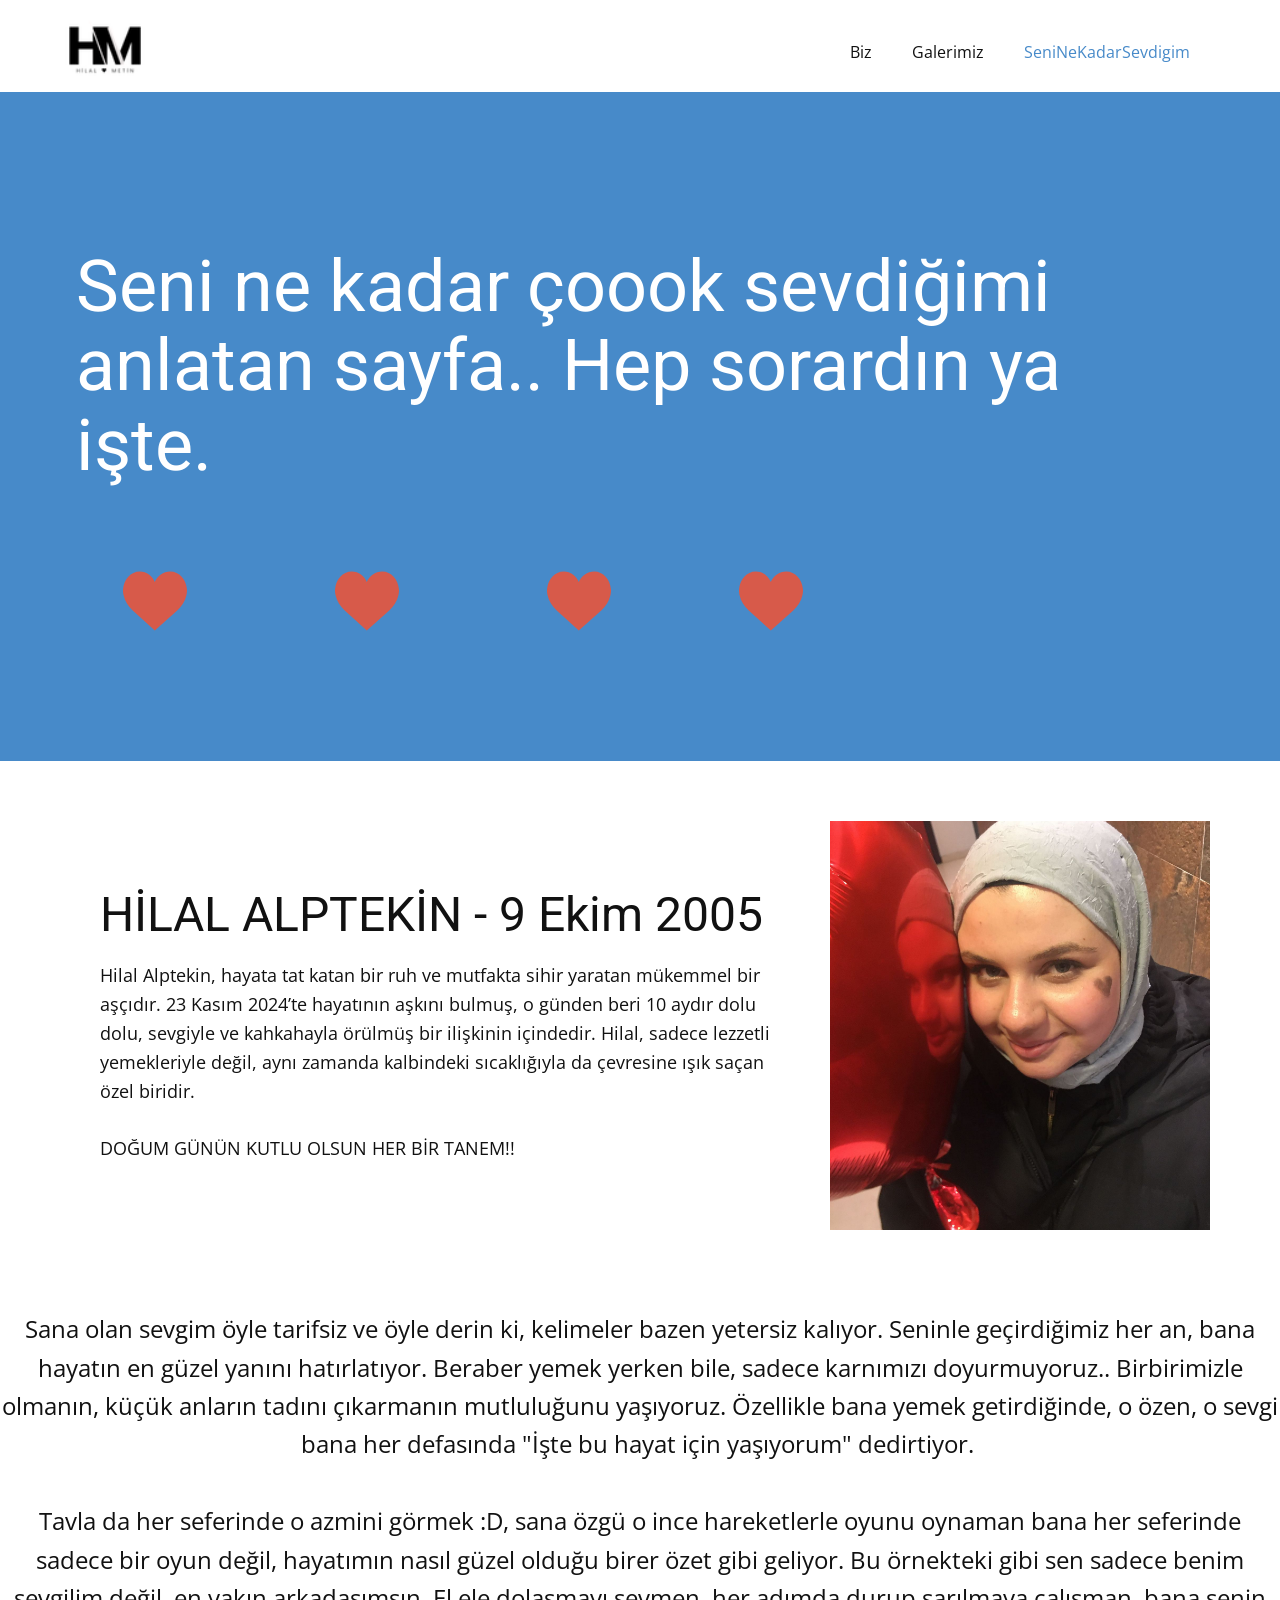
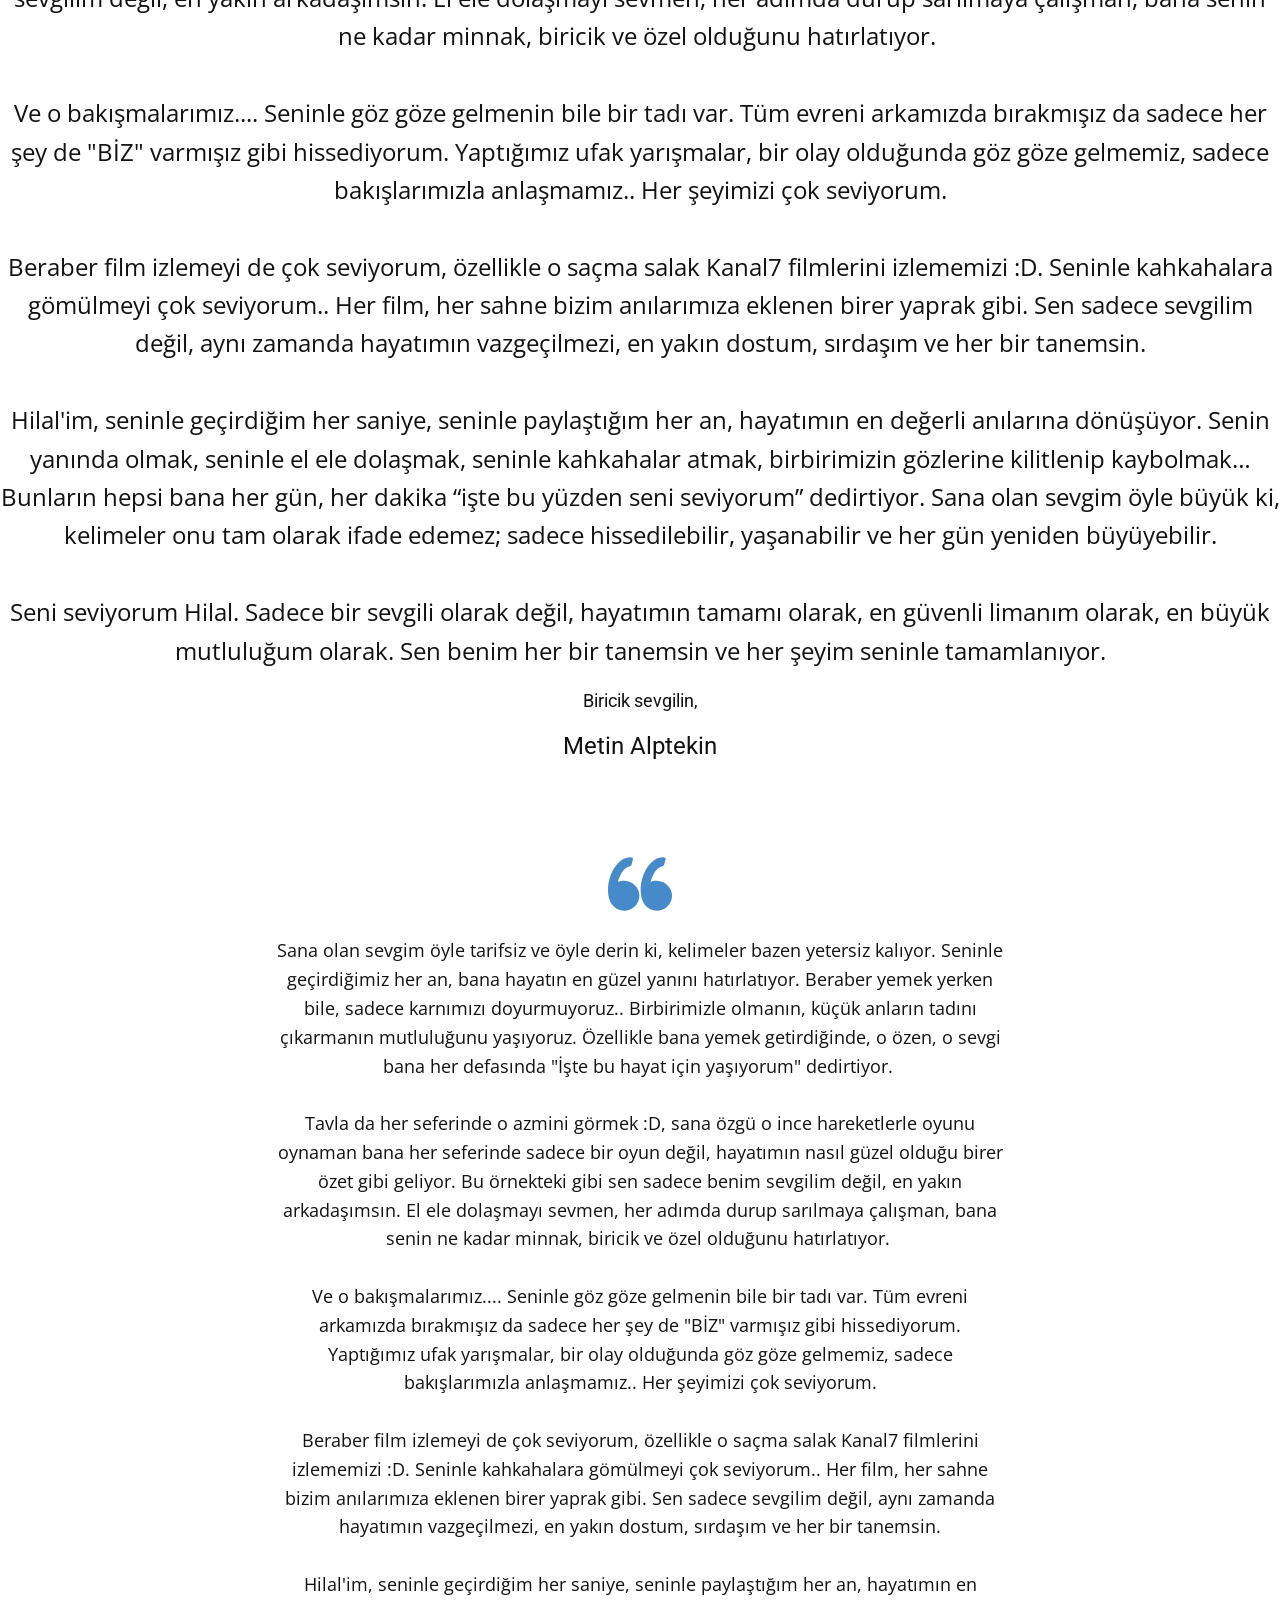
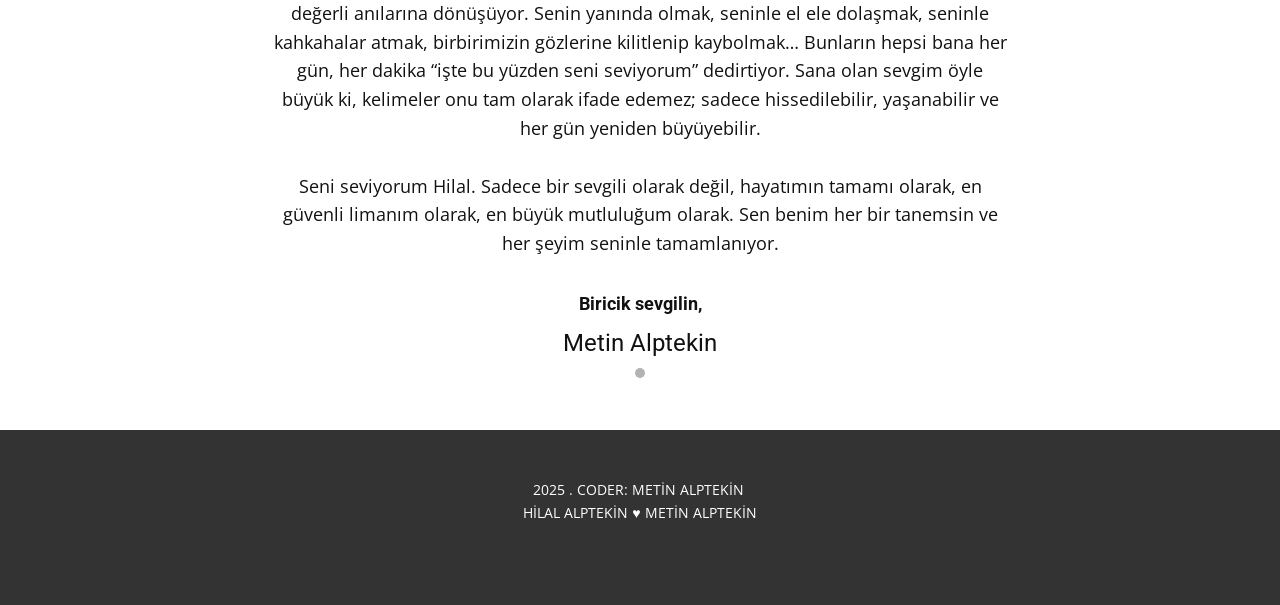
==== commit 06e846df: "Update SeniNeKadarSevdigim.html" ====
--- a/SeniNeKadarSevdigim.html
+++ b/SeniNeKadarSevdigim.html
@@ -106,7 +106,13 @@
               </div>
               <div class="u-container-style u-image u-layout-cell u-right-cell u-size-20 u-image-1" src="" data-image-width="1536" data-image-height="2048">
                 <div class="u-container-layout u-container-layout-2"></div>
-              </div><p class="u-align-center u-large-text u-text u-text-default u-text-variant u-text-1"> Sana olan sevgim öyle tarifsiz ve öyle derin ki, kelimeler bazen yetersiz kalıyor. Seninle geçirdiğimiz her an, bana hayatın en güzel yanını hatırlatıyor. Beraber yemek yerken bile, sadece karnımızı doyurmuyoruz.. Birbirimizle olmanın, küçük anların tadını çıkarmanın mutluluğunu yaşıyoruz. Özellikle bana yemek getirdiğinde, o özen, o sevgi bana her defasında "İşte bu hayat için yaşıyorum" dedirtiyor.&nbsp;<br>
+              </div>
+            </div>
+          </div>
+        </div>
+      </div>
+    </section>
+	  <p class="u-align-center u-large-text u-text u-text-default u-text-variant u-text-1"> Sana olan sevgim öyle tarifsiz ve öyle derin ki, kelimeler bazen yetersiz kalıyor. Seninle geçirdiğimiz her an, bana hayatın en güzel yanını hatırlatıyor. Beraber yemek yerken bile, sadece karnımızı doyurmuyoruz.. Birbirimizle olmanın, küçük anların tadını çıkarmanın mutluluğunu yaşıyoruz. Özellikle bana yemek getirdiğinde, o özen, o sevgi bana her defasında "İşte bu hayat için yaşıyorum" dedirtiyor.&nbsp;<br>
                   <br>Tavla da her seferinde o azmini görmek :D, sana özgü o ince hareketlerle oyunu oynaman bana her seferinde sadece bir oyun değil, hayatımın nasıl güzel olduğu birer özet gibi geliyor. Bu örnekteki gibi sen sadece benim sevgilim değil, en yakın arkadaşımsın. El ele dolaşmayı sevmen, her adımda durup sarılmaya çalışman, bana senin ne kadar minnak, biricik ve özel olduğunu hatırlatıyor.&nbsp;<br>
                   <br>Ve o bakışmalarımız.... Seninle göz göze gelmenin bile bir tadı var. Tüm evreni arkamızda bırakmışız da sadece her şey de "BİZ" varmışız gibi hissediyorum. Yaptığımız ufak yarışmalar, bir olay olduğunda göz göze gelmemiz, sadece bakışlarımızla anlaşmamız.. Her şeyimizi çok seviyorum.<br>
                   <br>Beraber film izlemeyi de çok seviyorum, özellikle o saçma salak Kanal7 filmlerini izlememizi :D. Seninle kahkahalara gömülmeyi çok seviyorum.. Her film, her sahne bizim anılarımıza eklenen birer yaprak gibi. Sen sadece sevgilim değil, aynı zamanda hayatımın vazgeçilmezi, en yakın dostum, sırdaşım ve her bir tanemsin.<br>
@@ -116,11 +122,6 @@
                 <h6 class="u-align-center u-text u-text-2">Biricik sevgilin,</h6>
                 <h4 class="u-align-center u-text u-text-3">Metin Alptekin<br>
                 </h4>
-            </div>
-          </div>
-        </div>
-      </div>
-    </section>
     <section class="u-align-left u-clearfix u-container-align-left u-section-3" id="sec-c14d">
       <div class="u-clearfix u-sheet u-valign-middle u-sheet-1">
         <div id="carousel-c665" data-interval="5000" data-u-ride="carousel" class="u-carousel u-expanded-width-xs u-hidden-lg u-hidden-md u-hidden-sm u-hidden-xs u-slider u-slider-1">
